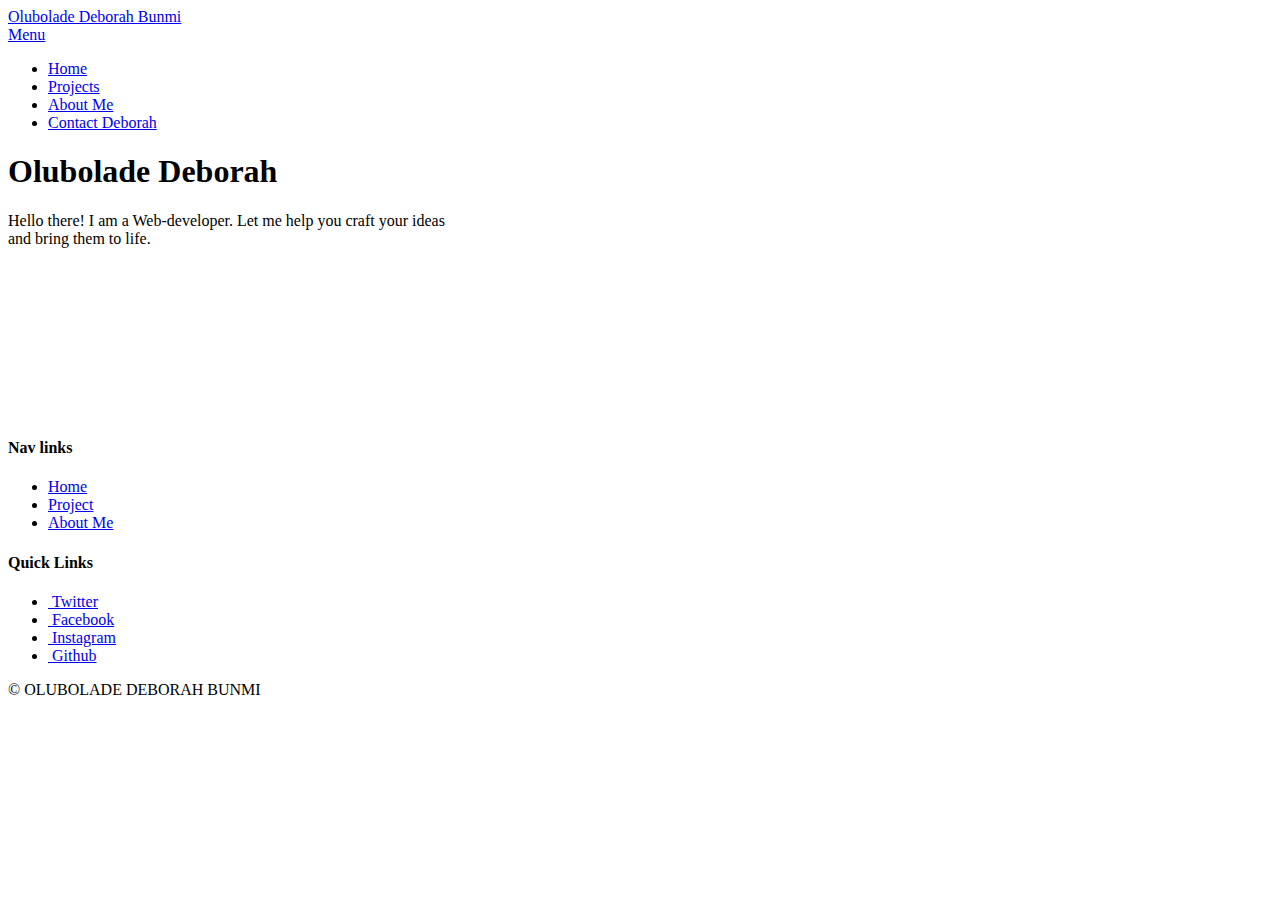
==== index.html @ 47209ddc "Add files via upload" ====
<!Doctype html>
<html>
	<head>
		<title>OLUBOLADE DEBORAH</title>
		<meta charset="utf-8" />
		<meta name="viewport" content="width=device-width, initial-scale=1, user-scalable=no" />
		<meta name="description" content="" />
		<meta name="keywords" content="" />
		<link rel="stylesheet" href="assets/css/main2.css" />
	</head>
	<body class="is-preload">

		<!-- Header -->
			<header id="header">
				<a class="logo" href="index.html">Olubolade Deborah Bunmi</a>
				<nav>
					<a href="#menu">Menu</a>
				</nav>
			</header>

		<!-- Nav -->
			<nav id="menu">
				<ul class="links">
					<li><a href="index.html">Home</a></li>
					<li><a href="project.html">Projects
					</a></li>
					<li><a href="About Deborah.html">About Me</a></li>
					<li><a href="Contact.html">Contact Deborah</a></li>
					
				</ul>
			</nav>

		<!-- Banner -->
			<section id="banner">
				<div class="inner">
					<h1><b>Olubolade Deborah</b></h1>
					<p>Hello there! I am a Web-developer. Let me help you craft your ideas <br />
			 and bring them to life.</p>
				</div>
				<video autoplay loop muted playsinline src="Silky_Blue_720P_Motion_Background_Loop.mp4"></video>
			</section>

		<!-- Highlights -->
		

		
		<!-- Footer -->
		<footer id="footer">
			<div class="inner">
				<div class="content">
					
					<section>
						<h4>Nav links</h4>
						<ul class="alt">
							<li><a href="index.html">Home</a></li>
							<li><a href="project.html">Project</a></li>
							<li><a href="About Deborah.html">About Me</a></li>
						</ul>
					</section>
					<section>
						<h4>Quick Links</h4>
						<ul class="plain">
							<li><a href="#"><i class="icon fa-twitter">&nbsp;</i>Twitter</a></li>
							<li><a href="#"><i class="icon fa-facebook">&nbsp;</i>Facebook</a></li>
							<li><a href="#"><i class="icon fa-instagram">&nbsp;</i>Instagram</a></li>
							<li><a href="#"><i class="icon fa-github">&nbsp;</i>Github</a></li>
						</ul>
					</section>
				</div>
				<div class="copyright">
					&copy; OLUBOLADE DEBORAH BUNMI
				</div>
			</div>
		</footer>
		<!-- Scripts -->
			<script src="assets/js/jquery.min.js"></script>
			<script src="assets/js/browser.min.js"></script>
			<script src="assets/js/breakpoints.min.js"></script>
			<script src="assets/js/util.js"></script>
			<script src="assets/js/main.js"></script>

	</body>
</html>
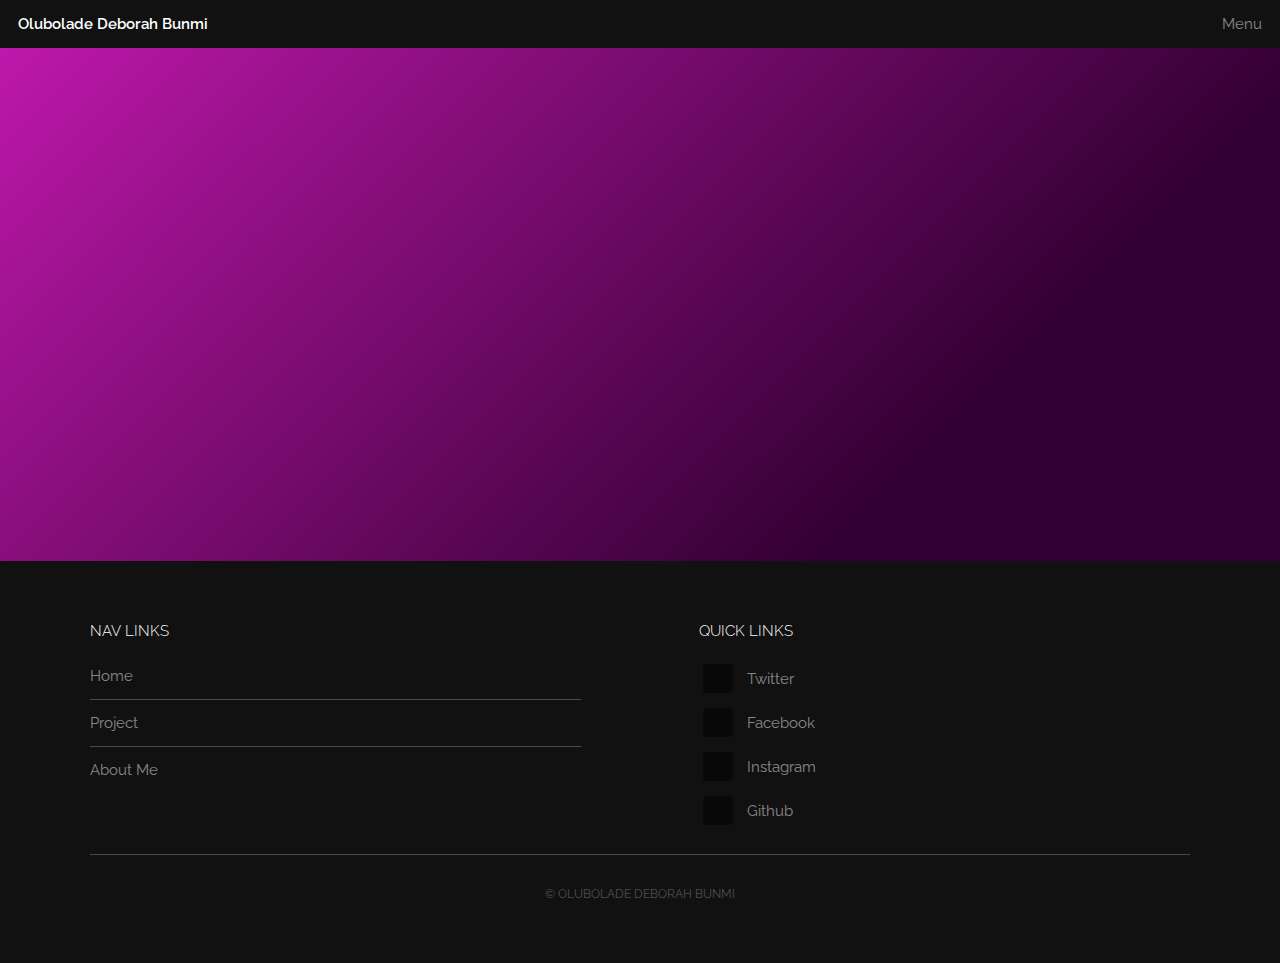
==== commit 75edbe99: "Update index.html" ====
--- a/index.html
+++ b/index.html
@@ -8,7 +8,7 @@
 		<meta name="viewport" content="width=device-width, initial-scale=1, user-scalable=no" />
 		<meta name="description" content="" />
 		<meta name="keywords" content="" />
-		<link rel="stylesheet" href="assets/css/main2.css" />
+		<link rel="stylesheet" href="main2.css" />
 	</head>
 	<body class="is-preload">
 
@@ -82,4 +82,4 @@
 			<script src="assets/js/main.js"></script>
 
 	</body>
-</html>+</html>
--- a/main2.css
+++ b/main2.css
@@ -0,0 +1,2863 @@
+@import url(font-awesome.min.css);
+@import url("https://fonts.googleapis.com/css?family=Raleway:200,300,400,500,600");
+/*
+	Industrious by TEMPLATED
+	templated.co @templatedco
+	Released for free under the Creative Commons Attribution 3.0 license (templated.co/license)
+*/
+/* Basic */
+@-ms-viewport {
+  width: device-width; }
+body {
+  -ms-overflow-style: scrollbar; }
+
+@media screen and (max-width: 480px) {
+  html, body {
+    min-width: 320px; } }
+html {
+  box-sizing: border-box; }
+
+*, *:before, *:after {
+  box-sizing: inherit; }
+
+body {
+  background: #ffffff; }
+  body.is-preload *, body.is-preload *:before, body.is-preload *:after {
+    -moz-animation: none !important;
+    -webkit-animation: none !important;
+    -ms-animation: none !important;
+    animation: none !important;
+    -moz-transition: none !important;
+    -webkit-transition: none !important;
+    -ms-transition: none !important;
+    transition: none !important; }
+
+html, body, div, span, applet, object,
+iframe, h1, h2, h3, h4, h5, h6, p, blockquote,
+pre, a, abbr, acronym, address, big, cite,
+code, del, dfn, em, img, ins, kbd, q, s, samp,
+small, strike, strong, sub, sup, tt, var, b,
+u, i, center, dl, dt, dd, ol, ul, li, fieldset,
+form, label, legend, table, caption, tbody,
+tfoot, thead, tr, th, td, article, aside,
+canvas, details, embed, figure, figcaption,
+footer, header, hgroup, menu, nav, output, ruby,
+section, summary, time, mark, audio, video {
+  margin: 0;
+  padding: 0;
+  border: 0;
+  font-size: 100%;
+  font: inherit;
+  vertical-align: baseline; }
+
+article, aside, details, figcaption, figure,
+footer, header, hgroup, menu, nav, section {
+  display: block; }
+
+body {
+  line-height: 1; }
+
+ol, ul {
+  list-style: none; }
+
+blockquote, q {
+  quotes: none; }
+  blockquote:before, blockquote:after, q:before, q:after {
+    content: '';
+    content: none; }
+
+table {
+  border-collapse: collapse;
+  border-spacing: 0; }
+
+body {
+  -webkit-text-size-adjust: none; }
+
+mark {
+  background-color: transparent;
+  color: inherit; }
+
+input::-moz-focus-inner {
+  border: 0;
+  padding: 0; }
+
+input, select, textarea {
+  -moz-appearance: none;
+  -webkit-appearance: none;
+  -ms-appearance: none;
+  appearance: none; }
+
+  .responsive {
+    width: 100%;
+    height: auto;
+  }
+
+  .rectangle {
+    width: 100%;
+    height: auto;
+  }
+
+/* Typography */
+html {
+  font-size: 13pt; }
+  @media screen and (max-width: 1680px) {
+    html {
+      font-size: 11pt; } }
+  @media screen and (max-width: 980px) {
+    html {
+      font-size: 12pt; } }
+  @media screen and (max-width: 480px) {
+    html {
+      font-size: 11pt; } }
+
+body {
+  background-color: #ffffff;
+  color:#000000; }
+
+body, input, select, textarea {
+  font-family: "Raleway", Arial, Helvetica, sans-serif;
+  font-weight: 400;
+  font-size: 1rem;
+  line-height: 1.65; }
+
+a {
+  -moz-transition: color 0.2s ease-in-out;
+  -webkit-transition: color 0.2s ease-in-out;
+  -ms-transition: color 0.2s ease-in-out;
+  transition: color 0.2s ease-in-out;
+  text-decoration: underline; }
+  a:hover {
+    text-decoration: none; }
+
+strong, b {
+  font-weight: 600; }
+
+em, i {
+  font-style: italic; }
+
+p {
+  margin: 0 0 2rem 0; }
+
+header.special {
+  text-align: center;
+  margin-bottom: 4rem; }
+  header.special p {
+    max-width: 75%;
+    margin-left: auto;
+    margin-right: auto; }
+
+h1, h2, h3, h4, h5, h6 {
+  font-weight: 300;
+  line-height: 1.5;
+  text-transform: uppercase;
+  margin: 0 0 1.5rem 0; }
+  h1 a, h2 a, h3 a, h4 a, h5 a, h6 a {
+    color: inherit;
+    text-decoration: none; }
+
+h1 {
+  font-size: 3rem;
+  line-height: 1.2; }
+
+h2 {
+  font-size: 2.25rem;
+  line-height: 1.3; }
+
+h3 {
+  font-size: 1.25rem; }
+
+h4 {
+  font-size: 1rem; }
+
+h5 {
+  font-size: 0.9rem; }
+
+h6 {
+  font-size: 0.7rem; }
+
+@media screen and (max-width: 736px) {
+  h1 {
+    font-size: 2.75rem;
+    line-height: 1.3; }
+
+  h2 {
+    font-size: 1.75rem;
+    line-height: 1.5; }
+
+  h3 {
+    font-size: 1.25rem; } }
+sub {
+  font-size: 0.8rem;
+  position: relative;
+  top: 0.5rem; }
+
+sup {
+  font-size: 0.8rem;
+  position: relative;
+  top: -0.5rem; }
+
+blockquote {
+  border-left: solid 0.5rem;
+  font-style: italic;
+  margin: 0 0 2rem 0;
+  padding: 1rem 0 1rem 2rem; }
+
+code {
+  border-radius: 4px;
+  border: solid 1px;
+  font-family: "Courier New", monospace;
+  font-size: 0.9rem;
+  margin: 0 0.25rem;
+  padding: 0.25rem 0.65rem; }
+
+pre {
+  -webkit-overflow-scrolling: touch;
+  font-family: "Courier New", monospace;
+  font-size: 0.9rem;
+  margin: 0 0 2rem 0; }
+  pre code {
+    display: block;
+    line-height: 1.75;
+    padding: 1rem 1.5rem;
+    overflow-x: auto; }
+
+hr {
+  border: 0;
+  border-bottom: solid 1px;
+  margin: 2rem 0; }
+  hr.major {
+    margin: 4rem 0; }
+
+input, select, textarea {
+  color: #555555; }
+
+a {
+  color: #ce1b28; }
+
+strong, b {
+  color: #555555; }
+
+h1, h2, h3, h4, h5, h6 {
+  color: #555555; }
+
+blockquote {
+  border-left-color: rgba(0, 0, 0, 0.25); }
+
+code {
+  background: rgba(0, 0, 0, 0.075);
+  border-color: rgba(0, 0, 0, 0.25); }
+
+hr {
+  border-bottom-color: rgba(0, 0, 0, 0.25); }
+
+/* Inner */
+.inner {
+  margin: 0 auto;
+  width: 75rem;
+  max-width: calc(100% - 6rem); }
+  @media screen and (max-width: 480px) {
+    .inner {
+      max-width: calc(100% - 3rem); } }
+
+/* Button */
+input[type="submit"],
+input[type="reset"],
+input[type="button"],
+button,
+.button {
+  -moz-appearance: none;
+  -webkit-appearance: none;
+  -ms-appearance: none;
+  appearance: none;
+  -moz-transition: background-color 0.2s ease-in-out, box-shadow 0.2s ease-in-out, color 0.2s ease-in-out;
+  -webkit-transition: background-color 0.2s ease-in-out, box-shadow 0.2s ease-in-out, color 0.2s ease-in-out;
+  -ms-transition: background-color 0.2s ease-in-out, box-shadow 0.2s ease-in-out, color 0.2s ease-in-out;
+  transition: background-color 0.2s ease-in-out, box-shadow 0.2s ease-in-out, color 0.2s ease-in-out;
+  border: 0;
+  border-radius: 4px;
+  cursor: pointer;
+  display: inline-block;
+  font-weight: 600;
+  height: 3.25rem;
+  line-height: 3.25rem;
+  padding: 0 1.75rem;
+  text-align: center;
+  text-decoration: none;
+  white-space: nowrap; }
+  input[type="submit"].small,
+  input[type="reset"].small,
+  input[type="button"].small,
+  button.small,
+  .button.small {
+    font-size: 0.8rem;
+    height: 2.4375rem;
+    line-height: 2.4375rem;
+    padding: 0 1.25rem; }
+  input[type="submit"].large,
+  input[type="reset"].large,
+  input[type="button"].large,
+  button.large,
+  .button.large {
+    font-size: 1.35rem;
+    height: 4.0625rem;
+    line-height: 4.0625rem;
+    padding: 0 2rem; }
+  input[type="submit"].wide,
+  input[type="reset"].wide,
+  input[type="button"].wide,
+  button.wide,
+  .button.wide {
+    min-width: 13rem; }
+  input[type="submit"].icon:before,
+  input[type="reset"].icon:before,
+  input[type="button"].icon:before,
+  button.icon:before,
+  .button.icon:before {
+    margin-right: 0.5rem; }
+  input[type="submit"].fit,
+  input[type="reset"].fit,
+  input[type="button"].fit,
+  button.fit,
+  .button.fit {
+    width: 100%; }
+  input[type="submit"].disabled, input[type="submit"]:disabled,
+  input[type="reset"].disabled,
+  input[type="reset"]:disabled,
+  input[type="button"].disabled,
+  input[type="button"]:disabled,
+  button.disabled,
+  button:disabled,
+  .button.disabled,
+  .button:disabled {
+    pointer-events: none;
+    opacity: 0.25; }
+
+input[type="submit"],
+input[type="reset"],
+input[type="button"],
+button,
+.button {
+  background-color: transparent;
+  box-shadow: inset 0 0 0 1px #555555;
+  color: #555555 !important; }
+  input[type="submit"]:hover,
+  input[type="reset"]:hover,
+  input[type="button"]:hover,
+  button:hover,
+  .button:hover {
+    box-shadow: inset 0 0 0 1px #ce1b28;
+    color: #ce1b28 !important; }
+    input[type="submit"]:hover:active,
+    input[type="reset"]:hover:active,
+    input[type="button"]:hover:active,
+    button:hover:active,
+    .button:hover:active {
+      background-color: rgba(206, 27, 40, 0.25); }
+  input[type="submit"].primary,
+  input[type="reset"].primary,
+  input[type="button"].primary,
+  button.primary,
+  .button.primary {
+    box-shadow: none;
+    background-color: #ce1b28;
+    color: #ffffff !important; }
+    input[type="submit"].primary:hover,
+    input[type="reset"].primary:hover,
+    input[type="button"].primary:hover,
+    button.primary:hover,
+    .button.primary:hover {
+      background-color: #e2212f;
+      box-shadow: none; }
+      input[type="submit"].primary:hover:active,
+      input[type="reset"].primary:hover:active,
+      input[type="button"].primary:hover:active,
+      button.primary:hover:active,
+      .button.primary:hover:active {
+        background-color: #b71824; }
+
+/* Form */
+form {
+  margin: 0 0 2rem 0; }
+
+input[type="text"],
+input[type="password"],
+input[type="email"],
+input[type="tel"],
+input[type="search"],
+input[type="url"],
+select,
+textarea {
+  -moz-appearance: none;
+  -webkit-appearance: none;
+  -ms-appearance: none;
+  appearance: none;
+  border-radius: 4px;
+  border: none;
+  border: solid 1px;
+  color: inherit;
+  display: block;
+  outline: 0;
+  padding: 0 1rem;
+  text-decoration: none;
+  width: 100%; }
+  input[type="text"]:invalid,
+  input[type="password"]:invalid,
+  input[type="email"]:invalid,
+  input[type="tel"]:invalid,
+  input[type="search"]:invalid,
+  input[type="url"]:invalid,
+  select:invalid,
+  textarea:invalid {
+    box-shadow: none; }
+
+label {
+  display: block;
+  font-size: 1rem;
+  font-weight: 600;
+  margin: 0 0 1rem 0; }
+
+input[type="text"],
+input[type="password"],
+input[type="email"],
+input[type="tel"],
+input[type="search"],
+input[type="url"] {
+  height: 3.25rem; }
+
+select {
+  background-size: 1.25rem;
+  background-repeat: no-repeat;
+  background-position: calc(100% - 1rem) center;
+  height: 3.25rem;
+  padding-right: 3.25rem;
+  text-overflow: ellipsis; }
+  select:focus::-ms-value {
+    background-color: transparent; }
+  select::-ms-expand {
+    display: none; }
+
+textarea {
+  padding: 0.75rem 1rem; }
+
+input[type="checkbox"],
+input[type="radio"] {
+  -moz-appearance: none;
+  -webkit-appearance: none;
+  -ms-appearance: none;
+  appearance: none;
+  display: block;
+  float: left;
+  margin-right: -2rem;
+  opacity: 0;
+  width: 1rem;
+  z-index: -1; }
+  input[type="checkbox"] + label,
+  input[type="radio"] + label {
+    text-decoration: none;
+    cursor: pointer;
+    display: inline-block;
+    font-size: 1rem;
+    font-weight: 400;
+    padding-left: 2.825rem;
+    padding-right: 0.875rem;
+    position: relative; }
+    input[type="checkbox"] + label:before,
+    input[type="radio"] + label:before {
+      -moz-osx-font-smoothing: grayscale;
+      -webkit-font-smoothing: antialiased;
+      font-family: FontAwesome;
+      font-style: normal;
+      font-weight: normal;
+      text-transform: none !important; }
+    input[type="checkbox"] + label:before,
+    input[type="radio"] + label:before {
+      border-radius: 4px;
+      border: solid 1px;
+      content: '';
+      display: inline-block;
+      height: 1.95rem;
+      left: 0;
+      line-height: 1.86875rem;
+      position: absolute;
+      text-align: center;
+      top: -0.1625rem;
+      width: 1.95rem; }
+  input[type="checkbox"]:checked + label:before,
+  input[type="radio"]:checked + label:before {
+    content: '\f00c'; }
+
+input[type="checkbox"] + label:before {
+  border-radius: 4px; }
+
+input[type="radio"] + label:before {
+  border-radius: 100%; }
+
+::-webkit-input-placeholder {
+  opacity: 1.0; }
+
+:-moz-placeholder {
+  opacity: 1.0; }
+
+::-moz-placeholder {
+  opacity: 1.0; }
+
+:-ms-input-placeholder {
+  opacity: 1.0; }
+
+label {
+  color: #555555; }
+
+input[type="text"],
+input[type="password"],
+input[type="email"],
+input[type="tel"],
+input[type="search"],
+input[type="url"],
+select,
+textarea {
+  background-color: rgba(0, 0, 0, 0.075);
+  border-color: rgba(0, 0, 0, 0.25); }
+  input[type="text"]:focus,
+  input[type="password"]:focus,
+  input[type="email"]:focus,
+  input[type="tel"]:focus,
+  input[type="search"]:focus,
+  input[type="url"]:focus,
+  select:focus,
+  textarea:focus {
+    border-color: #ce1b28;
+    box-shadow: 0 0 0 1px #ce1b28; }
+
+select {
+  background-image: url("data:image/svg+xml;charset=utf8,%3Csvg xmlns='http://www.w3.org/2000/svg' width='40' height='40' preserveAspectRatio='none' viewBox='0 0 40 40'%3E%3Cpath d='M9.4,12.3l10.4,10.4l10.4-10.4c0.2-0.2,0.5-0.4,0.9-0.4c0.3,0,0.6,0.1,0.9,0.4l3.3,3.3c0.2,0.2,0.4,0.5,0.4,0.9 c0,0.4-0.1,0.6-0.4,0.9L20.7,31.9c-0.2,0.2-0.5,0.4-0.9,0.4c-0.3,0-0.6-0.1-0.9-0.4L4.3,17.3c-0.2-0.2-0.4-0.5-0.4-0.9 c0-0.4,0.1-0.6,0.4-0.9l3.3-3.3c0.2-0.2,0.5-0.4,0.9-0.4S9.1,12.1,9.4,12.3z' fill='rgba(0, 0, 0, 0.25)' /%3E%3C/svg%3E"); }
+  select option {
+    color: #444444;
+    background-color: #ffffff; }
+
+input[type="checkbox"] + label,
+input[type="radio"] + label {
+  color: #444444; }
+  input[type="checkbox"] + label:before,
+  input[type="radio"] + label:before {
+    background: rgba(0, 0, 0, 0.075);
+    border-color: rgba(0, 0, 0, 0.25); }
+input[type="checkbox"]:checked + label:before,
+input[type="radio"]:checked + label:before {
+  background-color: #ce1b28;
+  border-color: #ce1b28;
+  color: #ffffff; }
+input[type="checkbox"]:focus + label:before,
+input[type="radio"]:focus + label:before {
+  border-color: #ce1b28;
+  box-shadow: 0 0 0 1px #ce1b28; }
+
+::-webkit-input-placeholder {
+  color: #bbbbbb !important; }
+
+:-moz-placeholder {
+  color: #bbbbbb !important; }
+
+::-moz-placeholder {
+  color: #bbbbbb !important; }
+
+:-ms-input-placeholder {
+  color: #bbbbbb !important; }
+
+/* List */
+ol {
+  list-style: decimal;
+  margin: 0 0 2rem 0;
+  padding-left: 1.25rem; }
+  ol li {
+    padding-left: 0.25rem; }
+
+ul {
+  list-style: disc;
+  margin: 0 0 2rem 0;
+  padding-left: 1rem; }
+  ul li {
+    padding-left: 0.325rem; }
+  ul.plain {
+    list-style: none;
+    padding-left: 0; }
+    ul.plain li {
+      margin-bottom: 1rem; }
+      ul.plain li .icon {
+        border-radius: 4px;
+        color: #ffffff;
+        display: inline-block;
+        margin-right: 1rem;
+        text-align: center;
+        width: 2rem;
+        height: 2rem;
+        line-height: 2rem;
+        background: rgba(0, 0, 0, 0.5); }
+  ul.alt {
+    list-style: none;
+    padding-left: 0; }
+    ul.alt li {
+      border-top: solid 1px;
+      padding: 0.75rem 0; }
+      ul.alt li:first-child {
+        border-top: 0;
+        padding-top: 0; }
+      ul.alt li:last-child {
+        padding-bottom: 0; }
+
+dl {
+  margin: 0 0 2rem 0; }
+  dl dt {
+    display: block;
+    font-weight: 600;
+    margin: 0 0 1rem 0; }
+  dl dd {
+    margin-left: 1.5rem; }
+
+ul.alt li {
+  border-top-color: rgba(0, 0, 0, 0.25); }
+
+/* Table */
+.table-wrapper {
+  -webkit-overflow-scrolling: touch;
+  overflow-x: auto; }
+
+table {
+  margin: 0 0 2rem 0;
+  width: 100%; }
+  table tbody tr {
+    border: solid 1px;
+    border-left: 0;
+    border-right: 0; }
+  table td {
+    padding: 0.75rem 0.75rem; }
+  table th {
+    font-size: 0.9rem;
+    font-weight: 600;
+    padding: 0 0.75rem 0.75rem 0.75rem;
+    text-align: left; }
+  table thead {
+    border-bottom: solid 2px; }
+  table tfoot {
+    border-top: solid 2px; }
+  table.alt {
+    border-collapse: separate; }
+    table.alt tbody tr td {
+      border: solid 1px;
+      border-left-width: 0;
+      border-top-width: 0; }
+      table.alt tbody tr td:first-child {
+        border-left-width: 1px; }
+    table.alt tbody tr:first-child td {
+      border-top-width: 1px; }
+    table.alt thead {
+      border-bottom: 0; }
+    table.alt tfoot {
+      border-top: 0; }
+
+table tbody tr {
+  border-color: rgba(0, 0, 0, 0.25); }
+  table tbody tr:nth-child(2n + 1) {
+    background-color: rgba(0, 0, 0, 0.075); }
+table th {
+  color: #555555; }
+table thead {
+  border-bottom-color: rgba(0, 0, 0, 0.25); }
+table tfoot {
+  border-top-color: rgba(0, 0, 0, 0.25); }
+table.alt tbody tr td {
+  border-color: rgba(0, 0, 0, 0.25); }
+
+/* Highlights */
+.highlights {
+  width: 100%;
+  margin: 2.5rem 0;
+  display: -moz-flex;
+  display: -webkit-flex;
+  display: -ms-flex;
+  display: flex;
+  -moz-flex-wrap: wrap;
+  -webkit-flex-wrap: wrap;
+  -ms-flex-wrap: wrap;
+  flex-wrap: wrap;
+  -moz-align-items: -moz-stretch;
+  -webkit-align-items: -webkit-stretch;
+  -ms-align-items: -ms-stretch;
+  align-items: stretch; }
+  .highlights > * {
+    -moz-flex-shrink: 1;
+    -webkit-flex-shrink: 1;
+    -ms-flex-shrink: 1;
+    flex-shrink: 1;
+    -moz-flex-grow: 0;
+    -webkit-flex-grow: 0;
+    -ms-flex-grow: 0;
+    flex-grow: 0; }
+  .highlights > * {
+    width: 33.3333333333%; }
+  .highlights > * {
+    padding: 1.5rem;
+    width: calc(33.3333333333% + 1rem); }
+  .highlights > :nth-child(-n + 3) {
+    padding-top: 0; }
+  .highlights > :nth-last-child(-n + 3) {
+    padding-bottom: 0; }
+  .highlights > :nth-child(3n + 1) {
+    padding-left: 0; }
+  .highlights > :nth-child(3n) {
+    padding-right: 0; }
+  .highlights > :nth-child(3n + 1),
+  .highlights > :nth-child(3n) {
+    width: calc(33.3333333333% + -0.5rem); }
+  .highlights .content {
+    border-radius: 4px;
+    height: 100%;
+    padding: 3rem;
+    text-align: center; }
+    .highlights .content .icon {
+      font-size: 5rem; }
+  .highlights > div > :last-child {
+    margin-bottom: 0; }
+  @media screen and (max-width: 980px) {
+    .highlights > * {
+      width: 50%; }
+    .highlights > * {
+      padding: 1rem;
+      width: calc(33.3333333333% + 0.6666666667rem); }
+    .highlights > :nth-child(-n + 3) {
+      padding-top: 1rem; }
+    .highlights > :nth-last-child(-n + 3) {
+      padding-bottom: 1rem; }
+    .highlights > :nth-child(3n + 1) {
+      padding-left: 1rem; }
+    .highlights > :nth-child(3n) {
+      padding-right: 1rem; }
+    .highlights > :nth-child(3n + 1),
+    .highlights > :nth-child(3n) {
+      padding: 1rem;
+      width: calc(50% + 1rem); }
+    .highlights > * {
+      padding: 1rem;
+      width: calc(50% + 1rem); }
+    .highlights > :nth-child(-n + 2) {
+      padding-top: 0; }
+    .highlights > :nth-last-child(-n + 2) {
+      padding-bottom: 0; }
+    .highlights > :nth-child(2n + 1) {
+      padding-left: 0; }
+    .highlights > :nth-child(2n) {
+      padding-right: 0; }
+    .highlights > :nth-child(2n + 1),
+    .highlights > :nth-child(2n) {
+      width: calc(50% + 0rem); }
+    .highlights .content {
+      padding: 2rem; } }
+  @media screen and (max-width: 736px) {
+    .highlights > * {
+      width: 100%; }
+    .highlights > * {
+      padding: 1rem;
+      width: calc(33.3333333333% + 0.6666666667rem); }
+    .highlights > :nth-child(-n + 3) {
+      padding-top: 1rem; }
+    .highlights > :nth-last-child(-n + 3) {
+      padding-bottom: 1rem; }
+    .highlights > :nth-child(3n + 1) {
+      padding-left: 1rem; }
+    .highlights > :nth-child(3n) {
+      padding-right: 1rem; }
+    .highlights > :nth-child(3n + 1),
+    .highlights > :nth-child(3n) {
+      padding: 1rem;
+      width: calc(100% + 2rem); }
+    .highlights > * {
+      padding: 1rem;
+      width: calc(50% + 1rem); }
+    .highlights > :nth-child(-n + 2) {
+      padding-top: 1rem; }
+    .highlights > :nth-last-child(-n + 2) {
+      padding-bottom: 1rem; }
+    .highlights > :nth-child(2n + 1) {
+      padding-left: 1rem; }
+    .highlights > :nth-child(2n) {
+      padding-right: 1rem; }
+    .highlights > :nth-child(2n + 1),
+    .highlights > :nth-child(2n) {
+      padding: 1rem;
+      width: calc(100% + 2rem); }
+    .highlights > * {
+      padding: 1rem;
+      width: calc(100% + 2rem); }
+    .highlights > :nth-child(-n + 1) {
+      padding-top: 0; }
+    .highlights > :nth-last-child(-n + 1) {
+      padding-bottom: 0; }
+    .highlights > :nth-child(1n + 1) {
+      padding-left: 0; }
+    .highlights > :nth-child(1n) {
+      padding-right: 0; }
+    .highlights > :nth-child(1n + 1),
+    .highlights > :nth-child(1n) {
+      width: calc(100% + 1rem); } }
+
+.highlights .content {
+  background: #ffffff;
+  box-shadow: 0px 0px 4px 1px rgba(0, 0, 0, 0.025); }
+
+  /*contact input*/
+  .form-control{
+    width:100px;
+    height:auto;
+  }
+
+  /*eduweb*/
+.debbypro {
+  width: 100%;
+  height: auto;
+}
+.edusite
+{
+  width: 100%;
+  height: auto;
+}
+/*vic store*/
+.bagpro {
+  width: 100%;
+  height: auto;
+}
+
+.healthpro {
+  width: 100%;
+  height: auto;
+}
+
+.lanpro {
+  width: 100%;
+  height: auto;
+}
+/* Testimonials */
+.testimonials {
+  margin: 2.5rem 0;
+  width: 100%;
+  display: -moz-flex;
+  display: -webkit-flex;
+  display: -ms-flex;
+  display: flex;
+  -moz-flex-wrap: wrap;
+  -webkit-flex-wrap: wrap;
+  -ms-flex-wrap: wrap;
+  flex-wrap: wrap;
+  -moz-align-items: -moz-stretch;
+  -webkit-align-items: -webkit-stretch;
+  -ms-align-items: -ms-stretch;
+  align-items: stretch; }
+  .testimonials > * {
+    -moz-flex-shrink: 1;
+    -webkit-flex-shrink: 1;
+    -ms-flex-shrink: 1;
+    flex-shrink: 1;
+    -moz-flex-grow: 0;
+    -webkit-flex-grow: 0;
+    -ms-flex-grow: 0;
+    flex-grow: 0; }
+  .testimonials > * {
+    width: 33.3333333333%; }
+  .testimonials > * {
+    padding: 1.5rem;
+    width: calc(33.3333333333% + 1rem); }
+  .testimonials > :nth-child(-n + 3) {
+    padding-top: 0; }
+  .testimonials > :nth-last-child(-n + 3) {
+    padding-bottom: 0; }
+  .testimonials > :nth-child(3n + 1) {
+    padding-left: 0; }
+  .testimonials > :nth-child(3n) {
+    padding-right: 0; }
+  .testimonials > :nth-child(3n + 1),
+  .testimonials > :nth-child(3n) {
+    width: calc(33.3333333333% + -0.5rem); }
+  .testimonials .content {
+    border-radius: 4px;
+    height: 100%;
+    padding: 3rem; }
+    .testimonials .content .author {
+      display: -moz-flex;
+      display: -webkit-flex;
+      display: -ms-flex;
+      display: flex;
+      -moz-align-items: center;
+      -webkit-align-items: center;
+      -ms-align-items: center;
+      align-items: center; }
+      .testimonials .content .author blockquote {
+        margin: 0; }
+      .testimonials .content .author .image {
+        margin-right: 2rem;
+        width: 20%; }
+        .testimonials .content .author .image img {
+          border-radius: 100%;
+          max-width: 100%; }
+    .testimonials .content .credit {
+      font-size: 0.75rem; }
+    .testimonials .content p:last-child {
+      margin: 0; }
+  .testimonials > div > :last-child {
+    margin-bottom: 0; }
+  @media screen and (max-width: 980px) {
+    .testimonials > * {
+      width: 50%; }
+    .testimonials > * {
+      padding: 1rem;
+      width: calc(33.3333333333% + 0.6666666667rem); }
+    .testimonials > :nth-child(-n + 3) {
+      padding-top: 1rem; }
+    .testimonials > :nth-last-child(-n + 3) {
+      padding-bottom: 1rem; }
+    .testimonials > :nth-child(3n + 1) {
+      padding-left: 1rem; }
+    .testimonials > :nth-child(3n) {
+      padding-right: 1rem; }
+    .testimonials > :nth-child(3n + 1),
+    .testimonials > :nth-child(3n) {
+      padding: 1rem;
+      width: calc(50% + 1rem); }
+    .testimonials > * {
+      padding: 1rem;
+      width: calc(50% + 1rem); }
+    .testimonials > :nth-child(-n + 2) {
+      padding-top: 0; }
+    .testimonials > :nth-last-child(-n + 2) {
+      padding-bottom: 0; }
+    .testimonials > :nth-child(2n + 1) {
+      padding-left: 0; }
+    .testimonials > :nth-child(2n) {
+      padding-right: 0; }
+    .testimonials > :nth-child(2n + 1),
+    .testimonials > :nth-child(2n) {
+      width: calc(50% + 0rem); }
+    .testimonials .content {
+      padding: 2rem; } }
+  @media screen and (max-width: 736px) {
+    .testimonials > * {
+      width: 100%; }
+    .testimonials > * {
+      padding: 1rem;
+      width: calc(33.3333333333% + 0.6666666667rem); }
+    .testimonials > :nth-child(-n + 3) {
+      padding-top: 1rem; }
+    .testimonials > :nth-last-child(-n + 3) {
+      padding-bottom: 1rem; }
+    .testimonials > :nth-child(3n + 1) {
+      padding-left: 1rem; }
+    .testimonials > :nth-child(3n) {
+      padding-right: 1rem; }
+    .testimonials > :nth-child(3n + 1),
+    .testimonials > :nth-child(3n) {
+      padding: 1rem;
+      width: calc(100% + 2rem); }
+    .testimonials > * {
+      padding: 1rem;
+      width: calc(50% + 1rem); }
+    .testimonials > :nth-child(-n + 2) {
+      padding-top: 1rem; }
+    .testimonials > :nth-last-child(-n + 2) {
+      padding-bottom: 1rem; }
+    .testimonials > :nth-child(2n + 1) {
+      padding-left: 1rem; }
+    .testimonials > :nth-child(2n) {
+      padding-right: 1rem; }
+    .testimonials > :nth-child(2n + 1),
+    .testimonials > :nth-child(2n) {
+      padding: 1rem;
+      width: calc(100% + 2rem); }
+    .testimonials > * {
+      padding: 1rem;
+      width: calc(100% + 2rem); }
+    .testimonials > :nth-child(-n + 1) {
+      padding-top: 0; }
+    .testimonials > :nth-last-child(-n + 1) {
+      padding-bottom: 0; }
+    .testimonials > :nth-child(1n + 1) {
+      padding-left: 0; }
+    .testimonials > :nth-child(1n) {
+      padding-right: 0; }
+    .testimonials > :nth-child(1n + 1),
+    .testimonials > :nth-child(1n) {
+      width: calc(100% + 1rem); } }
+
+.testimonials .content {
+  background: #ffffff;
+  box-shadow: 0px 0px 4px 1px rgba(0, 0, 0, 0.025); }
+  .testimonials .content .credit strong {
+    color: #ce1b28; }
+
+/* Actions */
+ul.actions {
+  display: -moz-flex;
+  display: -webkit-flex;
+  display: -ms-flex;
+  display: flex;
+  cursor: default;
+  list-style: none;
+  margin-left: -1rem;
+  padding-left: 0; }
+  ul.actions li {
+    padding: 0 0 0 1rem;
+    vertical-align: middle; }
+  ul.actions.special {
+    -moz-justify-content: center;
+    -webkit-justify-content: center;
+    -ms-justify-content: center;
+    justify-content: center;
+    width: calc(100% + 1rem); }
+  ul.actions.stacked {
+    -moz-flex-direction: column;
+    -webkit-flex-direction: column;
+    -ms-flex-direction: column;
+    flex-direction: column;
+    margin-left: 0; }
+    ul.actions.stacked li {
+      padding: 1.3rem 0 0 0; }
+      ul.actions.stacked li:first-child {
+        padding-top: 0; }
+  ul.actions.fit {
+    width: calc(100% + 1rem); }
+    ul.actions.fit li {
+      -moz-flex-grow: 1;
+      -webkit-flex-grow: 1;
+      -ms-flex-grow: 1;
+      flex-grow: 1;
+      -moz-flex-shrink: 1;
+      -webkit-flex-shrink: 1;
+      -ms-flex-shrink: 1;
+      flex-shrink: 1;
+      width: 100%; }
+      ul.actions.fit li > * {
+        width: 100%; }
+    ul.actions.fit.stacked {
+      width: 100%; }
+  @media screen and (max-width: 480px) {
+    ul.actions:not(.fixed) {
+      -moz-flex-direction: column;
+      -webkit-flex-direction: column;
+      -ms-flex-direction: column;
+      flex-direction: column;
+      margin-left: 0;
+      width: 100% !important; }
+      ul.actions:not(.fixed) li {
+        -moz-flex-grow: 1;
+        -webkit-flex-grow: 1;
+        -ms-flex-grow: 1;
+        flex-grow: 1;
+        -moz-flex-shrink: 1;
+        -webkit-flex-shrink: 1;
+        -ms-flex-shrink: 1;
+        flex-shrink: 1;
+        padding: 1rem 0 0 0;
+        text-align: center;
+        width: 100%; }
+        ul.actions:not(.fixed) li > * {
+          width: 100%; }
+        ul.actions:not(.fixed) li:first-child {
+          padding-top: 0; }
+        ul.actions:not(.fixed) li input[type="submit"],
+        ul.actions:not(.fixed) li input[type="reset"],
+        ul.actions:not(.fixed) li input[type="button"],
+        ul.actions:not(.fixed) li button,
+        ul.actions:not(.fixed) li .button {
+          width: 100%; }
+          ul.actions:not(.fixed) li input[type="submit"].icon:before,
+          ul.actions:not(.fixed) li input[type="reset"].icon:before,
+          ul.actions:not(.fixed) li input[type="button"].icon:before,
+          ul.actions:not(.fixed) li button.icon:before,
+          ul.actions:not(.fixed) li .button.icon:before {
+            margin-left: -0.5rem; } }
+
+/* Grid */
+.row {
+  display: flex;
+  flex-wrap: wrap;
+  box-sizing: border-box; }
+  .row > * {
+    box-sizing: border-box; }
+  .row.gtr-uniform > * > :last-child {
+    margin-bottom: 0; }
+
+.row > .imp {
+  order: -1; }
+.row > .col-1 {
+  width: 8.3333333333%; }
+.row > .off-1 {
+  margin-left: 8.3333333333%; }
+.row > .col-2 {
+  width: 16.6666666667%; }
+.row > .off-2 {
+  margin-left: 16.6666666667%; }
+.row > .col-3 {
+  width: 25%; }
+.row > .off-3 {
+  margin-left: 25%; }
+.row > .col-4 {
+  width: 33.3333333333%; }
+.row > .off-4 {
+  margin-left: 33.3333333333%; }
+.row > .col-5 {
+  width: 41.6666666667%; }
+.row > .off-5 {
+  margin-left: 41.6666666667%; }
+.row > .col-6 {
+  width: 50%; }
+.row > .off-6 {
+  margin-left: 50%; }
+.row > .col-7 {
+  width: 58.3333333333%; }
+.row > .off-7 {
+  margin-left: 58.3333333333%; }
+.row > .col-8 {
+  width: 66.6666666667%; }
+.row > .off-8 {
+  margin-left: 66.6666666667%; }
+.row > .col-9 {
+  width: 75%; }
+.row > .off-9 {
+  margin-left: 75%; }
+.row > .col-10 {
+  width: 83.3333333333%; }
+.row > .off-10 {
+  margin-left: 83.3333333333%; }
+.row > .col-11 {
+  width: 91.6666666667%; }
+.row > .off-11 {
+  margin-left: 91.6666666667%; }
+.row > .col-12 {
+  width: 100%; }
+.row > .off-12 {
+  margin-left: 100%; }
+.row.gtr-0 {
+  margin-top: 0;
+  margin-left: 0rem; }
+  .row.gtr-0 > * {
+    padding: 0 0 0 0rem; }
+  .row.gtr-0.gtr-uniform {
+    margin-top: 0rem; }
+    .row.gtr-0.gtr-uniform > * {
+      padding-top: 0rem; }
+.row.gtr-25 {
+  margin-top: 0;
+  margin-left: -0.75rem; }
+  .row.gtr-25 > * {
+    padding: 0 0 0 0.75rem; }
+  .row.gtr-25.gtr-uniform {
+    margin-top: -0.75rem; }
+    .row.gtr-25.gtr-uniform > * {
+      padding-top: 0.75rem; }
+.row.gtr-50 {
+  margin-top: 0;
+  margin-left: -1.5rem; }
+  .row.gtr-50 > * {
+    padding: 0 0 0 1.5rem; }
+  .row.gtr-50.gtr-uniform {
+    margin-top: -1.5rem; }
+    .row.gtr-50.gtr-uniform > * {
+      padding-top: 1.5rem; }
+.row {
+  margin-top: 0;
+  margin-left: -3rem; }
+  .row > * {
+    padding: 0 0 0 3rem; }
+  .row.gtr-uniform {
+    margin-top: -3rem; }
+    .row.gtr-uniform > * {
+      padding-top: 3rem; }
+.row.gtr-150 {
+  margin-top: 0;
+  margin-left: -4.5rem; }
+  .row.gtr-150 > * {
+    padding: 0 0 0 4.5rem; }
+  .row.gtr-150.gtr-uniform {
+    margin-top: -4.5rem; }
+    .row.gtr-150.gtr-uniform > * {
+      padding-top: 4.5rem; }
+.row.gtr-200 {
+  margin-top: 0;
+  margin-left: -6rem; }
+  .row.gtr-200 > * {
+    padding: 0 0 0 6rem; }
+  .row.gtr-200.gtr-uniform {
+    margin-top: -6rem; }
+    .row.gtr-200.gtr-uniform > * {
+      padding-top: 6rem; }
+
+@media screen and (max-width: 1680px) {
+  .row {
+    display: flex;
+    flex-wrap: wrap;
+    box-sizing: border-box; }
+    .row > * {
+      box-sizing: border-box; }
+    .row.gtr-uniform > * > :last-child {
+      margin-bottom: 0; }
+
+  .row > .imp-xlarge {
+    order: -1; }
+  .row > .col-1-xlarge {
+    width: 8.3333333333%; }
+  .row > .off-1-xlarge {
+    margin-left: 8.3333333333%; }
+  .row > .col-2-xlarge {
+    width: 16.6666666667%; }
+  .row > .off-2-xlarge {
+    margin-left: 16.6666666667%; }
+  .row > .col-3-xlarge {
+    width: 25%; }
+  .row > .off-3-xlarge {
+    margin-left: 25%; }
+  .row > .col-4-xlarge {
+    width: 33.3333333333%; }
+  .row > .off-4-xlarge {
+    margin-left: 33.3333333333%; }
+  .row > .col-5-xlarge {
+    width: 41.6666666667%; }
+  .row > .off-5-xlarge {
+    margin-left: 41.6666666667%; }
+  .row > .col-6-xlarge {
+    width: 50%; }
+  .row > .off-6-xlarge {
+    margin-left: 50%; }
+  .row > .col-7-xlarge {
+    width: 58.3333333333%; }
+  .row > .off-7-xlarge {
+    margin-left: 58.3333333333%; }
+  .row > .col-8-xlarge {
+    width: 66.6666666667%; }
+  .row > .off-8-xlarge {
+    margin-left: 66.6666666667%; }
+  .row > .col-9-xlarge {
+    width: 75%; }
+  .row > .off-9-xlarge {
+    margin-left: 75%; }
+  .row > .col-10-xlarge {
+    width: 83.3333333333%; }
+  .row > .off-10-xlarge {
+    margin-left: 83.3333333333%; }
+  .row > .col-11-xlarge {
+    width: 91.6666666667%; }
+  .row > .off-11-xlarge {
+    margin-left: 91.6666666667%; }
+  .row > .col-12-xlarge {
+    width: 100%; }
+  .row > .off-12-xlarge {
+    margin-left: 100%; }
+  .row.gtr-0 {
+    margin-top: 0;
+    margin-left: 0rem; }
+    .row.gtr-0 > * {
+      padding: 0 0 0 0rem; }
+    .row.gtr-0.gtr-uniform {
+      margin-top: 0rem; }
+      .row.gtr-0.gtr-uniform > * {
+        padding-top: 0rem; }
+  .row.gtr-25 {
+    margin-top: 0;
+    margin-left: -0.75rem; }
+    .row.gtr-25 > * {
+      padding: 0 0 0 0.75rem; }
+    .row.gtr-25.gtr-uniform {
+      margin-top: -0.75rem; }
+      .row.gtr-25.gtr-uniform > * {
+        padding-top: 0.75rem; }
+  .row.gtr-50 {
+    margin-top: 0;
+    margin-left: -1.5rem; }
+    .row.gtr-50 > * {
+      padding: 0 0 0 1.5rem; }
+    .row.gtr-50.gtr-uniform {
+      margin-top: -1.5rem; }
+      .row.gtr-50.gtr-uniform > * {
+        padding-top: 1.5rem; }
+  .row {
+    margin-top: 0;
+    margin-left: -3rem; }
+    .row > * {
+      padding: 0 0 0 3rem; }
+    .row.gtr-uniform {
+      margin-top: -3rem; }
+      .row.gtr-uniform > * {
+        padding-top: 3rem; }
+  .row.gtr-150 {
+    margin-top: 0;
+    margin-left: -4.5rem; }
+    .row.gtr-150 > * {
+      padding: 0 0 0 4.5rem; }
+    .row.gtr-150.gtr-uniform {
+      margin-top: -4.5rem; }
+      .row.gtr-150.gtr-uniform > * {
+        padding-top: 4.5rem; }
+  .row.gtr-200 {
+    margin-top: 0;
+    margin-left: -6rem; }
+    .row.gtr-200 > * {
+      padding: 0 0 0 6rem; }
+    .row.gtr-200.gtr-uniform {
+      margin-top: -6rem; }
+      .row.gtr-200.gtr-uniform > * {
+        padding-top: 6rem; } }
+@media screen and (max-width: 1280px) {
+  .row {
+    display: flex;
+    flex-wrap: wrap;
+    box-sizing: border-box; }
+    .row > * {
+      box-sizing: border-box; }
+    .row.gtr-uniform > * > :last-child {
+      margin-bottom: 0; }
+
+  .row > .imp-large {
+    order: -1; }
+  .row > .col-1-large {
+    width: 8.3333333333%; }
+  .row > .off-1-large {
+    margin-left: 8.3333333333%; }
+  .row > .col-2-large {
+    width: 16.6666666667%; }
+  .row > .off-2-large {
+    margin-left: 16.6666666667%; }
+  .row > .col-3-large {
+    width: 25%; }
+  .row > .off-3-large {
+    margin-left: 25%; }
+  .row > .col-4-large {
+    width: 33.3333333333%; }
+  .row > .off-4-large {
+    margin-left: 33.3333333333%; }
+  .row > .col-5-large {
+    width: 41.6666666667%; }
+  .row > .off-5-large {
+    margin-left: 41.6666666667%; }
+  .row > .col-6-large {
+    width: 50%; }
+  .row > .off-6-large {
+    margin-left: 50%; }
+  .row > .col-7-large {
+    width: 58.3333333333%; }
+  .row > .off-7-large {
+    margin-left: 58.3333333333%; }
+  .row > .col-8-large {
+    width: 66.6666666667%; }
+  .row > .off-8-large {
+    margin-left: 66.6666666667%; }
+  .row > .col-9-large {
+    width: 75%; }
+  .row > .off-9-large {
+    margin-left: 75%; }
+  .row > .col-10-large {
+    width: 83.3333333333%; }
+  .row > .off-10-large {
+    margin-left: 83.3333333333%; }
+  .row > .col-11-large {
+    width: 91.6666666667%; }
+  .row > .off-11-large {
+    margin-left: 91.6666666667%; }
+  .row > .col-12-large {
+    width: 100%; }
+  .row > .off-12-large {
+    margin-left: 100%; }
+  .row.gtr-0 {
+    margin-top: 0;
+    margin-left: 0rem; }
+    .row.gtr-0 > * {
+      padding: 0 0 0 0rem; }
+    .row.gtr-0.gtr-uniform {
+      margin-top: 0rem; }
+      .row.gtr-0.gtr-uniform > * {
+        padding-top: 0rem; }
+  .row.gtr-25 {
+    margin-top: 0;
+    margin-left: -0.375rem; }
+    .row.gtr-25 > * {
+      padding: 0 0 0 0.375rem; }
+    .row.gtr-25.gtr-uniform {
+      margin-top: -0.375rem; }
+      .row.gtr-25.gtr-uniform > * {
+        padding-top: 0.375rem; }
+  .row.gtr-50 {
+    margin-top: 0;
+    margin-left: -0.75rem; }
+    .row.gtr-50 > * {
+      padding: 0 0 0 0.75rem; }
+    .row.gtr-50.gtr-uniform {
+      margin-top: -0.75rem; }
+      .row.gtr-50.gtr-uniform > * {
+        padding-top: 0.75rem; }
+  .row {
+    margin-top: 0;
+    margin-left: -1.5rem; }
+    .row > * {
+      padding: 0 0 0 1.5rem; }
+    .row.gtr-uniform {
+      margin-top: -1.5rem; }
+      .row.gtr-uniform > * {
+        padding-top: 1.5rem; }
+  .row.gtr-150 {
+    margin-top: 0;
+    margin-left: -2.25rem; }
+    .row.gtr-150 > * {
+      padding: 0 0 0 2.25rem; }
+    .row.gtr-150.gtr-uniform {
+      margin-top: -2.25rem; }
+      .row.gtr-150.gtr-uniform > * {
+        padding-top: 2.25rem; }
+  .row.gtr-200 {
+    margin-top: 0;
+    margin-left: -3rem; }
+    .row.gtr-200 > * {
+      padding: 0 0 0 3rem; }
+    .row.gtr-200.gtr-uniform {
+      margin-top: -3rem; }
+      .row.gtr-200.gtr-uniform > * {
+        padding-top: 3rem; } }
+@media screen and (max-width: 980px) {
+  .row {
+    display: flex;
+    flex-wrap: wrap;
+    box-sizing: border-box; }
+    .row > * {
+      box-sizing: border-box; }
+    .row.gtr-uniform > * > :last-child {
+      margin-bottom: 0; }
+
+  .row > .imp-medium {
+    order: -1; }
+  .row > .col-1-medium {
+    width: 8.3333333333%; }
+  .row > .off-1-medium {
+    margin-left: 8.3333333333%; }
+  .row > .col-2-medium {
+    width: 16.6666666667%; }
+  .row > .off-2-medium {
+    margin-left: 16.6666666667%; }
+  .row > .col-3-medium {
+    width: 25%; }
+  .row > .off-3-medium {
+    margin-left: 25%; }
+  .row > .col-4-medium {
+    width: 33.3333333333%; }
+  .row > .off-4-medium {
+    margin-left: 33.3333333333%; }
+  .row > .col-5-medium {
+    width: 41.6666666667%; }
+  .row > .off-5-medium {
+    margin-left: 41.6666666667%; }
+  .row > .col-6-medium {
+    width: 50%; }
+  .row > .off-6-medium {
+    margin-left: 50%; }
+  .row > .col-7-medium {
+    width: 58.3333333333%; }
+  .row > .off-7-medium {
+    margin-left: 58.3333333333%; }
+  .row > .col-8-medium {
+    width: 66.6666666667%; }
+  .row > .off-8-medium {
+    margin-left: 66.6666666667%; }
+  .row > .col-9-medium {
+    width: 75%; }
+  .row > .off-9-medium {
+    margin-left: 75%; }
+  .row > .col-10-medium {
+    width: 83.3333333333%; }
+  .row > .off-10-medium {
+    margin-left: 83.3333333333%; }
+  .row > .col-11-medium {
+    width: 91.6666666667%; }
+  .row > .off-11-medium {
+    margin-left: 91.6666666667%; }
+  .row > .col-12-medium {
+    width: 100%; }
+  .row > .off-12-medium {
+    margin-left: 100%; }
+  .row.gtr-0 {
+    margin-top: 0;
+    margin-left: 0rem; }
+    .row.gtr-0 > * {
+      padding: 0 0 0 0rem; }
+    .row.gtr-0.gtr-uniform {
+      margin-top: 0rem; }
+      .row.gtr-0.gtr-uniform > * {
+        padding-top: 0rem; }
+  .row.gtr-25 {
+    margin-top: 0;
+    margin-left: -0.375rem; }
+    .row.gtr-25 > * {
+      padding: 0 0 0 0.375rem; }
+    .row.gtr-25.gtr-uniform {
+      margin-top: -0.375rem; }
+      .row.gtr-25.gtr-uniform > * {
+        padding-top: 0.375rem; }
+  .row.gtr-50 {
+    margin-top: 0;
+    margin-left: -0.75rem; }
+    .row.gtr-50 > * {
+      padding: 0 0 0 0.75rem; }
+    .row.gtr-50.gtr-uniform {
+      margin-top: -0.75rem; }
+      .row.gtr-50.gtr-uniform > * {
+        padding-top: 0.75rem; }
+  .row {
+    margin-top: 0;
+    margin-left: -1.5rem; }
+    .row > * {
+      padding: 0 0 0 1.5rem; }
+    .row.gtr-uniform {
+      margin-top: -1.5rem; }
+      .row.gtr-uniform > * {
+        padding-top: 1.5rem; }
+  .row.gtr-150 {
+    margin-top: 0;
+    margin-left: -2.25rem; }
+    .row.gtr-150 > * {
+      padding: 0 0 0 2.25rem; }
+    .row.gtr-150.gtr-uniform {
+      margin-top: -2.25rem; }
+      .row.gtr-150.gtr-uniform > * {
+        padding-top: 2.25rem; }
+  .row.gtr-200 {
+    margin-top: 0;
+    margin-left: -3rem; }
+    .row.gtr-200 > * {
+      padding: 0 0 0 3rem; }
+    .row.gtr-200.gtr-uniform {
+      margin-top: -3rem; }
+      .row.gtr-200.gtr-uniform > * {
+        padding-top: 3rem; } }
+@media screen and (max-width: 736px) {
+  .row {
+    display: flex;
+    flex-wrap: wrap;
+    box-sizing: border-box; }
+    .row > * {
+      box-sizing: border-box; }
+    .row.gtr-uniform > * > :last-child {
+      margin-bottom: 0; }
+
+  .row > .imp-small {
+    order: -1; }
+  .row > .col-1-small {
+    width: 8.3333333333%; }
+  .row > .off-1-small {
+    margin-left: 8.3333333333%; }
+  .row > .col-2-small {
+    width: 16.6666666667%; }
+  .row > .off-2-small {
+    margin-left: 16.6666666667%; }
+  .row > .col-3-small {
+    width: 25%; }
+  .row > .off-3-small {
+    margin-left: 25%; }
+  .row > .col-4-small {
+    width: 33.3333333333%; }
+  .row > .off-4-small {
+    margin-left: 33.3333333333%; }
+  .row > .col-5-small {
+    width: 41.6666666667%; }
+  .row > .off-5-small {
+    margin-left: 41.6666666667%; }
+  .row > .col-6-small {
+    width: 50%; }
+  .row > .off-6-small {
+    margin-left: 50%; }
+  .row > .col-7-small {
+    width: 58.3333333333%; }
+  .row > .off-7-small {
+    margin-left: 58.3333333333%; }
+  .row > .col-8-small {
+    width: 66.6666666667%; }
+  .row > .off-8-small {
+    margin-left: 66.6666666667%; }
+  .row > .col-9-small {
+    width: 75%; }
+  .row > .off-9-small {
+    margin-left: 75%; }
+  .row > .col-10-small {
+    width: 83.3333333333%; }
+  .row > .off-10-small {
+    margin-left: 83.3333333333%; }
+  .row > .col-11-small {
+    width: 91.6666666667%; }
+  .row > .off-11-small {
+    margin-left: 91.6666666667%; }
+  .row > .col-12-small {
+    width: 100%; }
+  .row > .off-12-small {
+    margin-left: 100%; }
+  .row.gtr-0 {
+    margin-top: 0;
+    margin-left: 0rem; }
+    .row.gtr-0 > * {
+      padding: 0 0 0 0rem; }
+    .row.gtr-0.gtr-uniform {
+      margin-top: 0rem; }
+      .row.gtr-0.gtr-uniform > * {
+        padding-top: 0rem; }
+  .row.gtr-25 {
+    margin-top: 0;
+    margin-left: -0.3125rem; }
+    .row.gtr-25 > * {
+      padding: 0 0 0 0.3125rem; }
+    .row.gtr-25.gtr-uniform {
+      margin-top: -0.3125rem; }
+      .row.gtr-25.gtr-uniform > * {
+        padding-top: 0.3125rem; }
+  .row.gtr-50 {
+    margin-top: 0;
+    margin-left: -0.625rem; }
+    .row.gtr-50 > * {
+      padding: 0 0 0 0.625rem; }
+    .row.gtr-50.gtr-uniform {
+      margin-top: -0.625rem; }
+      .row.gtr-50.gtr-uniform > * {
+        padding-top: 0.625rem; }
+  .row {
+    margin-top: 0;
+    margin-left: -1.25rem; }
+    .row > * {
+      padding: 0 0 0 1.25rem; }
+    .row.gtr-uniform {
+      margin-top: -1.25rem; }
+      .row.gtr-uniform > * {
+        padding-top: 1.25rem; }
+  .row.gtr-150 {
+    margin-top: 0;
+    margin-left: -1.875rem; }
+    .row.gtr-150 > * {
+      padding: 0 0 0 1.875rem; }
+    .row.gtr-150.gtr-uniform {
+      margin-top: -1.875rem; }
+      .row.gtr-150.gtr-uniform > * {
+        padding-top: 1.875rem; }
+  .row.gtr-200 {
+    margin-top: 0;
+    margin-left: -2.5rem; }
+    .row.gtr-200 > * {
+      padding: 0 0 0 2.5rem; }
+    .row.gtr-200.gtr-uniform {
+      margin-top: -2.5rem; }
+      .row.gtr-200.gtr-uniform > * {
+        padding-top: 2.5rem; } }
+@media screen and (max-width: 480px) {
+  .row {
+    display: flex;
+    flex-wrap: wrap;
+    box-sizing: border-box; }
+    .row > * {
+      box-sizing: border-box; }
+    .row.gtr-uniform > * > :last-child {
+      margin-bottom: 0; }
+
+  .row > .imp-xsmall {
+    order: -1; }
+  .row > .col-1-xsmall {
+    width: 8.3333333333%; }
+  .row > .off-1-xsmall {
+    margin-left: 8.3333333333%; }
+  .row > .col-2-xsmall {
+    width: 16.6666666667%; }
+  .row > .off-2-xsmall {
+    margin-left: 16.6666666667%; }
+  .row > .col-3-xsmall {
+    width: 25%; }
+  .row > .off-3-xsmall {
+    margin-left: 25%; }
+  .row > .col-4-xsmall {
+    width: 33.3333333333%; }
+  .row > .off-4-xsmall {
+    margin-left: 33.3333333333%; }
+  .row > .col-5-xsmall {
+    width: 41.6666666667%; }
+  .row > .off-5-xsmall {
+    margin-left: 41.6666666667%; }
+  .row > .col-6-xsmall {
+    width: 50%; }
+  .row > .off-6-xsmall {
+    margin-left: 50%; }
+  .row > .col-7-xsmall {
+    width: 58.3333333333%; }
+  .row > .off-7-xsmall {
+    margin-left: 58.3333333333%; }
+  .row > .col-8-xsmall {
+    width: 66.6666666667%; }
+  .row > .off-8-xsmall {
+    margin-left: 66.6666666667%; }
+  .row > .col-9-xsmall {
+    width: 75%; }
+  .row > .off-9-xsmall {
+    margin-left: 75%; }
+  .row > .col-10-xsmall {
+    width: 83.3333333333%; }
+  .row > .off-10-xsmall {
+    margin-left: 83.3333333333%; }
+  .row > .col-11-xsmall {
+    width: 91.6666666667%; }
+  .row > .off-11-xsmall {
+    margin-left: 91.6666666667%; }
+  .row > .col-12-xsmall {
+    width: 100%; }
+  .row > .off-12-xsmall {
+    margin-left: 100%; }
+  .row.gtr-0 {
+    margin-top: 0;
+    margin-left: 0rem; }
+    .row.gtr-0 > * {
+      padding: 0 0 0 0rem; }
+    .row.gtr-0.gtr-uniform {
+      margin-top: 0rem; }
+      .row.gtr-0.gtr-uniform > * {
+        padding-top: 0rem; }
+  .row.gtr-25 {
+    margin-top: 0;
+    margin-left: -0.3125rem; }
+    .row.gtr-25 > * {
+      padding: 0 0 0 0.3125rem; }
+    .row.gtr-25.gtr-uniform {
+      margin-top: -0.3125rem; }
+      .row.gtr-25.gtr-uniform > * {
+        padding-top: 0.3125rem; }
+  .row.gtr-50 {
+    margin-top: 0;
+    margin-left: -0.625rem; }
+    .row.gtr-50 > * {
+      padding: 0 0 0 0.625rem; }
+    .row.gtr-50.gtr-uniform {
+      margin-top: -0.625rem; }
+      .row.gtr-50.gtr-uniform > * {
+        padding-top: 0.625rem; }
+  .row {
+    margin-top: 0;
+    margin-left: -1.25rem; }
+    .row > * {
+      padding: 0 0 0 1.25rem; }
+    .row.gtr-uniform {
+      margin-top: -1.25rem; }
+      .row.gtr-uniform > * {
+        padding-top: 1.25rem; }
+  .row.gtr-150 {
+    margin-top: 0;
+    margin-left: -1.875rem; }
+    .row.gtr-150 > * {
+      padding: 0 0 0 1.875rem; }
+    .row.gtr-150.gtr-uniform {
+      margin-top: -1.875rem; }
+      .row.gtr-150.gtr-uniform > * {
+        padding-top: 1.875rem; }
+  .row.gtr-200 {
+    margin-top: 0;
+    margin-left: -2.5rem; }
+    .row.gtr-200 > * {
+      padding: 0 0 0 2.5rem; }
+    .row.gtr-200.gtr-uniform {
+      margin-top: -2.5rem; }
+      .row.gtr-200.gtr-uniform > * {
+        padding-top: 2.5rem; } }
+/* Icon */
+.icon {
+  text-decoration: none;
+  border-bottom: none;
+  position: relative; }
+  .icon:before {
+    -moz-osx-font-smoothing: grayscale;
+    -webkit-font-smoothing: antialiased;
+    font-family: FontAwesome;
+    font-style: normal;
+    font-weight: normal;
+    text-transform: none !important; }
+  .icon > .label {
+    display: none; }
+
+/* Icons */
+ul.icons {
+  cursor: default;
+  list-style: none;
+  padding-left: 0; }
+  ul.icons li {
+    display: inline-block;
+    padding: 0 1rem 0 0; }
+    ul.icons li:last-child {
+      padding-right: 0; }
+    ul.icons li .icon:before {
+      font-size: 2rem; }
+
+/* Image */
+.image {
+  border-radius: 4px;
+  border: 0;
+  display: inline-block;
+  position: relative; }
+  .image img {
+    border-radius: 4px;
+    display: block; }
+  .image.left, .image.right {
+    max-width: 40%; }
+    .image.left img, .image.right img {
+      width: 100%; }
+  .image.left {
+    float: left;
+    margin: 0 2rem 2rem 0;
+    top: 0.25rem; }
+  .image.right {
+    float: right;
+    margin: 0 0 2rem 2rem;
+    top: 0.25rem; }
+  .image.fit {
+    display: block;
+    margin: 0 0 2rem 0;
+    width: 100%; }
+    .image.fit img {
+      width: 100%; }
+  .image.main {
+    display: block;
+    margin: 0 0 3rem 0;
+    width: 100%; }
+    .image.main img {
+      width: 100%; }
+
+/* Wrapper */
+.wrapper {
+  padding: 8rem 0 6rem 0 ;
+  position: relative;
+  z-index: 1; }
+  @media screen and (max-width: 1280px) {
+    .wrapper {
+      padding: 4rem 0 2rem 0 ; } }
+  @media screen and (max-width: 736px) {
+    .wrapper {
+      padding: 3rem 0 1rem 0 ; } }
+  @media screen and (max-width: 480px) {
+    .wrapper {
+      padding: 2rem 0 0.1rem 0 ; } }
+
+/* Banner */
+#banner {
+  -ms-flex-align: center;
+  -ms-flex-pack: center;
+  background-color: #111111;
+  color: rgba(255, 255, 255, 0.5);
+  -moz-align-items: center;
+  -webkit-align-items: center;
+  -ms-align-items: center;
+  align-items: center;
+  display: -moz-flex;
+  display: -webkit-flex;
+  display: -ms-flex;
+  display: flex;
+  -moz-justify-content: center;
+  -webkit-justify-content: center;
+  -ms-justify-content: center;
+  justify-content: center;
+  background-image: url("../../images/banner.jpg");
+  background-position: center;
+  background-repeat: no-repeat;
+  background-size: cover;
+  border-top: 0;
+  display: -ms-flexbox;
+  height: 35rem !important;
+  min-height: 35rem;
+  overflow: hidden;
+  position: relative;
+  text-align: center;
+  width: 100%; }
+  #banner input, #banner select, #banner textarea {
+    color: #ffffff; }
+  #banner a {
+    color: #ce1b28; }
+  #banner strong, #banner b {
+    color: #ffffff; }
+  #banner h1, #banner h2, #banner h3, #banner h4, #banner h5, #banner h6 {
+    color: #ffffff; }
+  #banner blockquote {
+    border-left-color: rgba(255, 255, 255, 0.25); }
+  #banner code {
+    background: rgba(255, 255, 255, 0.075);
+    border-color: rgba(255, 255, 255, 0.25); }
+  #banner hr {
+    border-bottom-color: rgba(255, 255, 255, 0.25); }
+  #banner input[type="submit"],
+  #banner input[type="reset"],
+  #banner input[type="button"],
+  #banner button,
+  #banner .button {
+    background-color: transparent;
+    box-shadow: inset 0 0 0 1px #ffffff;
+    color: #ffffff !important; }
+    #banner input[type="submit"]:hover,
+    #banner input[type="reset"]:hover,
+    #banner input[type="button"]:hover,
+    #banner button:hover,
+    #banner .button:hover {
+      box-shadow: inset 0 0 0 1px #ce1b28;
+      color: #ce1b28 !important; }
+      #banner input[type="submit"]:hover:active,
+      #banner input[type="reset"]:hover:active,
+      #banner input[type="button"]:hover:active,
+      #banner button:hover:active,
+      #banner .button:hover:active {
+        background-color: rgba(206, 27, 40, 0.25); }
+    #banner input[type="submit"].primary,
+    #banner input[type="reset"].primary,
+    #banner input[type="button"].primary,
+    #banner button.primary,
+    #banner .button.primary {
+      box-shadow: none;
+      background-color: #ce1b28;
+      color: #ffffff !important; }
+      #banner input[type="submit"].primary:hover,
+      #banner input[type="reset"].primary:hover,
+      #banner input[type="button"].primary:hover,
+      #banner button.primary:hover,
+      #banner .button.primary:hover {
+        background-color: #e2212f;
+        box-shadow: none; }
+        #banner input[type="submit"].primary:hover:active,
+        #banner input[type="reset"].primary:hover:active,
+        #banner input[type="button"].primary:hover:active,
+        #banner button.primary:hover:active,
+        #banner .button.primary:hover:active {
+          background-color: #b71824; }
+  #banner label {
+    color: #ffffff; }
+  #banner input[type="text"],
+  #banner input[type="password"],
+  #banner input[type="email"],
+  #banner input[type="tel"],
+  #banner input[type="search"],
+  #banner input[type="url"],
+  #banner select,
+  #banner textarea {
+    background-color: rgba(255, 255, 255, 0.075);
+    border-color: rgba(255, 255, 255, 0.25); }
+    #banner input[type="text"]:focus,
+    #banner input[type="password"]:focus,
+    #banner input[type="email"]:focus,
+    #banner input[type="tel"]:focus,
+    #banner input[type="search"]:focus,
+    #banner input[type="url"]:focus,
+    #banner select:focus,
+    #banner textarea:focus {
+      border-color: #ce1b28;
+      box-shadow: 0 0 0 1px #ce1b28; }
+  #banner select {
+    background-image: url("data:image/svg+xml;charset=utf8,%3Csvg xmlns='http://www.w3.org/2000/svg' width='40' height='40' preserveAspectRatio='none' viewBox='0 0 40 40'%3E%3Cpath d='M9.4,12.3l10.4,10.4l10.4-10.4c0.2-0.2,0.5-0.4,0.9-0.4c0.3,0,0.6,0.1,0.9,0.4l3.3,3.3c0.2,0.2,0.4,0.5,0.4,0.9 c0,0.4-0.1,0.6-0.4,0.9L20.7,31.9c-0.2,0.2-0.5,0.4-0.9,0.4c-0.3,0-0.6-0.1-0.9-0.4L4.3,17.3c-0.2-0.2-0.4-0.5-0.4-0.9 c0-0.4,0.1-0.6,0.4-0.9l3.3-3.3c0.2-0.2,0.5-0.4,0.9-0.4S9.1,12.1,9.4,12.3z' fill='rgba(255, 255, 255, 0.25)' /%3E%3C/svg%3E"); }
+    #banner select option {
+      color: rgba(255, 255, 255, 0.5);
+      background-color: #111111; }
+  #banner input[type="checkbox"] + label,
+  #banner input[type="radio"] + label {
+    color: rgba(255, 255, 255, 0.5); }
+    #banner input[type="checkbox"] + label:before,
+    #banner input[type="radio"] + label:before {
+      background: rgba(255, 255, 255, 0.075);
+      border-color: rgba(255, 255, 255, 0.25); }
+  #banner input[type="checkbox"]:checked + label:before,
+  #banner input[type="radio"]:checked + label:before {
+    background-color: #ce1b28;
+    border-color: #ce1b28;
+    color: #ffffff; }
+  #banner input[type="checkbox"]:focus + label:before,
+  #banner input[type="radio"]:focus + label:before {
+    border-color: #ce1b28;
+    box-shadow: 0 0 0 1px #ce1b28; }
+  #banner ::-webkit-input-placeholder {
+    color: rgba(255, 255, 255, 0.4) !important; }
+  #banner :-moz-placeholder {
+    color: rgba(255, 255, 255, 0.4) !important; }
+  #banner ::-moz-placeholder {
+    color: rgba(255, 255, 255, 0.4) !important; }
+  #banner :-ms-input-placeholder {
+    color: rgba(255, 255, 255, 0.4) !important; }
+  #banner ul.alt li {
+    border-top-color: rgba(255, 255, 255, 0.25); }
+  #banner table tbody tr {
+    border-color: rgba(255, 255, 255, 0.25); }
+    #banner table tbody tr:nth-child(2n + 1) {
+      background-color: rgba(255, 255, 255, 0.075); }
+  #banner table th {
+    color: #ffffff; }
+  #banner table thead {
+    border-bottom-color: rgba(255, 255, 255, 0.25); }
+  #banner table tfoot {
+    border-top-color: rgba(255, 255, 255, 0.25); }
+  #banner table.alt tbody tr td {
+    border-color: rgba(255, 255, 255, 0.25); }
+  #banner .highlights .content {
+    background: #111111;
+    box-shadow: 0px 0px 4px 1px rgba(255, 255, 255, 0.025); }
+  #banner .testimonials .content {
+    background: #111111;
+    box-shadow: 0px 0px 4px 1px rgba(255, 255, 255, 0.025); }
+    #banner .testimonials .content .credit strong {
+      color: #ce1b28; }
+  #banner > .inner {
+    -moz-transform: scale(1.0);
+    -webkit-transform: scale(1.0);
+    -ms-transform: scale(1.0);
+    transform: scale(1.0);
+    -moz-transition: opacity 1s ease, -moz-transform 1s ease;
+    -webkit-transition: opacity 1s ease, -webkit-transform 1s ease;
+    -ms-transition: opacity 1s ease, -ms-transform 1s ease;
+    transition: opacity 1s ease, transform 1s ease;
+    opacity: 1;
+    position: relative;
+    z-index: 3; }
+    #banner > .inner > :last-child {
+      margin-bottom: 0; }
+  #banner h1 {
+    font-size: 4rem;
+    margin-bottom: 1rem; }
+  #banner p {
+    font-size: 1.5rem; }
+  #banner a {
+    color: rgba(255, 255, 255, 0.5);
+    text-decoration: none; }
+    #banner a:hover {
+      color: #ffffff; }
+  #banner video {
+    -moz-transform: translateX(50%) translateY(50%);
+    -webkit-transform: translateX(50%) translateY(50%);
+    -ms-transform: translateX(50%) translateY(50%);
+    transform: translateX(50%) translateY(50%);
+    bottom: 50%;
+    height: auto;
+    min-height: 100%;
+    min-width: 100%;
+    overflow: hidden;
+    position: absolute;
+    right: 50%;
+    width: auto; }
+  #banner:before {
+    -moz-transition: opacity 3s ease;
+    -webkit-transition: opacity 3s ease;
+    -ms-transition: opacity 3s ease;
+    transition: opacity 3s ease;
+    -moz-transition-delay: 1.25s;
+    -webkit-transition-delay: 1.25s;
+    -ms-transition-delay: 1.25s;
+    transition-delay: 1.25s;
+    background:#800080;
+    content: '';
+    display: block;
+    height: 100%;
+    left: 0;
+    opacity: 0.45;
+    position: absolute;
+    top: 0;
+    width: 100%;
+    z-index: 1; }
+  #banner:after {
+    background: linear-gradient(135deg, rgb(231, 40, 199) 0%, #000000 74%);
+    content: ' ';
+    display: block;
+    height: 100%;
+    left: 0;
+    opacity: 0.6;
+    position: absolute;
+    top: 0;
+    border-inline-width: 100%;
+    width: 100%;
+    z-index: 1; }
+  #banner.small {
+    height: 30vh !important;
+    min-height: 30vh; }
+  @media screen and (max-width: 1280px) {
+    #banner video {
+      display: none; } }
+  @media screen and (max-width: 736px) {
+    #banner {
+      height: auto !important;
+      min-height: 0;
+      padding: 4rem 2rem 4rem 2rem; }
+      #banner .inner {
+        width: 100%; }
+      #banner h1 {
+        font-size: 1.75rem;
+        margin-bottom: 0.5rem;
+        padding-bottom: 0; }
+      #banner p {
+        font-size: 1.25rem; }
+      #banner br {
+        display: none; }
+      #banner .button {
+        width: 100%; } }
+  @media screen and (max-width: 480px) {
+    #banner p {
+      font-size: 1rem; } }
+  body.is-preload #banner .inner {
+    -moz-transform: scale(0.99);
+    -webkit-transform: scale(0.99);
+    -ms-transform: scale(0.99);
+    transform: scale(0.99);
+    opacity: 0; }
+  body.is-preload #banner:before {
+    opacity: 1; }
+
+/* CTA */
+#cta {
+  background-color: #800080;
+  color: rgba(255, 255, 255, 0.75);
+  background-attachment: fixed;
+  background-image: linear-gradient(rgba(150, 47, 209, 0.25)), rgba(150, 47, 209, 0.25), url(../../images/cta01.jpg);
+  background-position: bottom;
+  background-repeat: no-repeat;
+  background-size: cover;
+  position: relative;
+  text-align: center;
+  z-index: 1; }
+  #cta input, #cta select, #cta textarea {
+    color: #ffffff; }
+  #cta a {
+    color: #ffffff; }
+  #cta strong, #cta b {
+    color: #ffffff; }
+  #cta h1, #cta h2, #cta h3, #cta h4, #cta h5, #cta h6 {
+    color: #ffffff; }
+  #cta blockquote {
+    border-left-color: rgba(255, 255, 255, 0.25); }
+  #cta code {
+    background: rgba(255, 255, 255, 0.075);
+    border-color: rgba(255, 255, 255, 0.25); }
+  #cta hr {
+    border-bottom-color: rgba(255, 255, 255, 0.25); }
+  #cta input[type="submit"],
+  #cta input[type="reset"],
+  #cta input[type="button"],
+  #cta button,
+  #cta .button {
+    background-color: transparent;
+    box-shadow: inset 0 0 0 1px #ffffff;
+    color: #ffffff !important; }
+    #cta input[type="submit"]:hover,
+    #cta input[type="reset"]:hover,
+    #cta input[type="button"]:hover,
+    #cta button:hover,
+    #cta .button:hover {
+      background-color: rgba(255, 255, 255, 0.1); }
+      #cta input[type="submit"]:hover:active,
+      #cta input[type="reset"]:hover:active,
+      #cta input[type="button"]:hover:active,
+      #cta button:hover:active,
+      #cta .button:hover:active {
+        background-color: rgba(255, 255, 255, 0.25); }
+    #cta input[type="submit"].primary,
+    #cta input[type="reset"].primary,
+    #cta input[type="button"].primary,
+    #cta button.primary,
+    #cta .button.primary {
+      box-shadow: none;
+      background-color: #ffffff;
+      color: #ce1b28 !important; }
+      #cta input[type="submit"].primary:hover,
+      #cta input[type="reset"].primary:hover,
+      #cta input[type="button"].primary:hover,
+      #cta button.primary:hover,
+      #cta .button.primary:hover {
+        background-color: rgba(255, 255, 255, 0.875);
+        box-shadow: none; }
+        #cta input[type="submit"].primary:hover:active,
+        #cta input[type="reset"].primary:hover:active,
+        #cta input[type="button"].primary:hover:active,
+        #cta button.primary:hover:active,
+        #cta .button.primary:hover:active {
+          background-color: rgba(255, 255, 255, 0.5); }
+  #cta label {
+    color: #ffffff; }
+  #cta input[type="text"],
+  #cta input[type="password"],
+  #cta input[type="email"],
+  #cta input[type="tel"],
+  #cta input[type="search"],
+  #cta input[type="url"],
+  #cta select,
+  #cta textarea {
+    background-color: rgba(255, 255, 255, 0.075);
+    border-color: rgba(255, 255, 255, 0.25); }
+    #cta input[type="text"]:focus,
+    #cta input[type="password"]:focus,
+    #cta input[type="email"]:focus,
+    #cta input[type="tel"]:focus,
+    #cta input[type="search"]:focus,
+    #cta input[type="url"]:focus,
+    #cta select:focus,
+    #cta textarea:focus {
+      border-color: #ffffff;
+      box-shadow: 0 0 0 1px #ffffff; }
+  #cta select {
+    background-image: url("data:image/svg+xml;charset=utf8,%3Csvg xmlns='http://www.w3.org/2000/svg' width='40' height='40' preserveAspectRatio='none' viewBox='0 0 40 40'%3E%3Cpath d='M9.4,12.3l10.4,10.4l10.4-10.4c0.2-0.2,0.5-0.4,0.9-0.4c0.3,0,0.6,0.1,0.9,0.4l3.3,3.3c0.2,0.2,0.4,0.5,0.4,0.9 c0,0.4-0.1,0.6-0.4,0.9L20.7,31.9c-0.2,0.2-0.5,0.4-0.9,0.4c-0.3,0-0.6-0.1-0.9-0.4L4.3,17.3c-0.2-0.2-0.4-0.5-0.4-0.9 c0-0.4,0.1-0.6,0.4-0.9l3.3-3.3c0.2-0.2,0.5-0.4,0.9-0.4S9.1,12.1,9.4,12.3z' fill='rgba(255, 255, 255, 0.25)' /%3E%3C/svg%3E"); }
+    #cta select option {
+      color: rgba(255, 255, 255, 0.75);
+      background-color: #ce1b28; }
+  #cta input[type="checkbox"] + label,
+  #cta input[type="radio"] + label {
+    color: rgba(255, 255, 255, 0.75); }
+    #cta input[type="checkbox"] + label:before,
+    #cta input[type="radio"] + label:before {
+      background: rgba(255, 255, 255, 0.075);
+      border-color: rgba(255, 255, 255, 0.25); }
+  #cta input[type="checkbox"]:checked + label:before,
+  #cta input[type="radio"]:checked + label:before {
+    background-color: #ffffff;
+    border-color: #ffffff;
+    color: #ce1b28; }
+  #cta input[type="checkbox"]:focus + label:before,
+  #cta input[type="radio"]:focus + label:before {
+    border-color: #ffffff;
+    box-shadow: 0 0 0 1px #ffffff; }
+  #cta ::-webkit-input-placeholder {
+    color: rgba(255, 255, 255, 0.4) !important; }
+  #cta :-moz-placeholder {
+    color: rgba(255, 255, 255, 0.4) !important; }
+  #cta ::-moz-placeholder {
+    color: rgba(255, 255, 255, 0.4) !important; }
+  #cta :-ms-input-placeholder {
+    color: rgba(255, 255, 255, 0.4) !important; }
+  #cta ul.alt li {
+    border-top-color: rgba(255, 255, 255, 0.25); }
+  #cta table tbody tr {
+    border-color: rgba(255, 255, 255, 0.25); }
+    #cta table tbody tr:nth-child(2n + 1) {
+      background-color: rgba(255, 255, 255, 0.075); }
+  #cta table th {
+    color: #ffffff; }
+  #cta table thead {
+    border-bottom-color: rgba(255, 255, 255, 0.25); }
+  #cta table tfoot {
+    border-top-color: rgba(255, 255, 255, 0.25); }
+  #cta table.alt tbody tr td {
+    border-color: rgba(255, 255, 255, 0.25); }
+  #cta .highlights .content {
+    background: #ce1b28;
+    box-shadow: 0px 0px 4px 1px rgba(255, 255, 255, 0.025); }
+  #cta .testimonials .content {
+    background: #ce1b28;
+    box-shadow: 0px 0px 4px 1px rgba(255, 255, 255, 0.025); }
+    #cta .testimonials .content .credit strong {
+      color: #ce1b28; }
+  #cta .inner {
+    position: relative;
+    z-index: 3; }
+  @media screen and (max-width: 980px) {
+    #cta {
+      background-attachment: scroll; } }
+
+/* Footer */
+#footer {
+  background-color: #111111;
+  color: rgba(255, 255, 255, 0.5);
+  padding: 8rem 0 6rem 0 ; }
+  #footer input, #footer select, #footer textarea {
+    color: #ffffff; }
+  #footer a {
+    color: #ce1b28; }
+  #footer strong, #footer b {
+    color: #ffffff; }
+  #footer h1, #footer h2, #footer h3, #footer h4, #footer h5, #footer h6 {
+    color: #ffffff; }
+  #footer blockquote {
+    border-left-color: rgba(255, 255, 255, 0.25); }
+  #footer code {
+    background: rgba(255, 255, 255, 0.075);
+    border-color: rgba(255, 255, 255, 0.25); }
+  #footer hr {
+    border-bottom-color: rgba(255, 255, 255, 0.25); }
+  #footer input[type="submit"],
+  #footer input[type="reset"],
+  #footer input[type="button"],
+  #footer button,
+  #footer .button {
+    background-color: transparent;
+    box-shadow: inset 0 0 0 1px #ffffff;
+    color: #ffffff !important; }
+    #footer input[type="submit"]:hover,
+    #footer input[type="reset"]:hover,
+    #footer input[type="button"]:hover,
+    #footer button:hover,
+    #footer .button:hover {
+      box-shadow: inset 0 0 0 1px #ce1b28;
+      color: #ce1b28 !important; }
+      #footer input[type="submit"]:hover:active,
+      #footer input[type="reset"]:hover:active,
+      #footer input[type="button"]:hover:active,
+      #footer button:hover:active,
+      #footer .button:hover:active {
+        background-color: rgba(206, 27, 40, 0.25); }
+    #footer input[type="submit"].primary,
+    #footer input[type="reset"].primary,
+    #footer input[type="button"].primary,
+    #footer button.primary,
+    #footer .button.primary {
+      box-shadow: none;
+      background-color: #ce1b28;
+      color: #ffffff !important; }
+      #footer input[type="submit"].primary:hover,
+      #footer input[type="reset"].primary:hover,
+      #footer input[type="button"].primary:hover,
+      #footer button.primary:hover,
+      #footer .button.primary:hover {
+        background-color: #e2212f;
+        box-shadow: none; }
+        #footer input[type="submit"].primary:hover:active,
+        #footer input[type="reset"].primary:hover:active,
+        #footer input[type="button"].primary:hover:active,
+        #footer button.primary:hover:active,
+        #footer .button.primary:hover:active {
+          background-color: #b71824; }
+  #footer label {
+    color: #ffffff; }
+  #footer input[type="text"],
+  #footer input[type="password"],
+  #footer input[type="email"],
+  #footer input[type="tel"],
+  #footer input[type="search"],
+  #footer input[type="url"],
+  #footer select,
+  #footer textarea {
+    background-color: rgba(255, 255, 255, 0.075);
+    border-color: rgba(255, 255, 255, 0.25); }
+    #footer input[type="text"]:focus,
+    #footer input[type="password"]:focus,
+    #footer input[type="email"]:focus,
+    #footer input[type="tel"]:focus,
+    #footer input[type="search"]:focus,
+    #footer input[type="url"]:focus,
+    #footer select:focus,
+    #footer textarea:focus {
+      border-color: #ce1b28;
+      box-shadow: 0 0 0 1px #ce1b28; }
+  #footer select {
+    background-image: url("data:image/svg+xml;charset=utf8,%3Csvg xmlns='http://www.w3.org/2000/svg' width='40' height='40' preserveAspectRatio='none' viewBox='0 0 40 40'%3E%3Cpath d='M9.4,12.3l10.4,10.4l10.4-10.4c0.2-0.2,0.5-0.4,0.9-0.4c0.3,0,0.6,0.1,0.9,0.4l3.3,3.3c0.2,0.2,0.4,0.5,0.4,0.9 c0,0.4-0.1,0.6-0.4,0.9L20.7,31.9c-0.2,0.2-0.5,0.4-0.9,0.4c-0.3,0-0.6-0.1-0.9-0.4L4.3,17.3c-0.2-0.2-0.4-0.5-0.4-0.9 c0-0.4,0.1-0.6,0.4-0.9l3.3-3.3c0.2-0.2,0.5-0.4,0.9-0.4S9.1,12.1,9.4,12.3z' fill='rgba(255, 255, 255, 0.25)' /%3E%3C/svg%3E"); }
+    #footer select option {
+      color: rgba(255, 255, 255, 0.5);
+      background-color: #111111; }
+  #footer input[type="checkbox"] + label,
+  #footer input[type="radio"] + label {
+    color: rgba(255, 255, 255, 0.5); }
+    #footer input[type="checkbox"] + label:before,
+    #footer input[type="radio"] + label:before {
+      background: rgba(255, 255, 255, 0.075);
+      border-color: rgba(255, 255, 255, 0.25); }
+  #footer input[type="checkbox"]:checked + label:before,
+  #footer input[type="radio"]:checked + label:before {
+    background-color: #ce1b28;
+    border-color: #ce1b28;
+    color: #ffffff; }
+  #footer input[type="checkbox"]:focus + label:before,
+  #footer input[type="radio"]:focus + label:before {
+    border-color: #ce1b28;
+    box-shadow: 0 0 0 1px #ce1b28; }
+  #footer ::-webkit-input-placeholder {
+    color: rgba(255, 255, 255, 0.4) !important; }
+  #footer :-moz-placeholder {
+    color: rgba(255, 255, 255, 0.4) !important; }
+  #footer ::-moz-placeholder {
+    color: rgba(255, 255, 255, 0.4) !important; }
+  #footer :-ms-input-placeholder {
+    color: rgba(255, 255, 255, 0.4) !important; }
+  #footer ul.alt li {
+    border-top-color: rgba(255, 255, 255, 0.25); }
+  #footer table tbody tr {
+    border-color: rgba(255, 255, 255, 0.25); }
+    #footer table tbody tr:nth-child(2n + 1) {
+      background-color: rgba(255, 255, 255, 0.075); }
+  #footer table th {
+    color: #ffffff; }
+  #footer table thead {
+    border-bottom-color: rgba(255, 255, 255, 0.25); }
+  #footer table tfoot {
+    border-top-color: rgba(255, 255, 255, 0.25); }
+  #footer table.alt tbody tr td {
+    border-color: rgba(255, 255, 255, 0.25); }
+  #footer .highlights .content {
+    background: #111111;
+    box-shadow: 0px 0px 4px 1px rgba(255, 255, 255, 0.025); }
+  #footer .testimonials .content {
+    background: #111111;
+    box-shadow: 0px 0px 4px 1px rgba(255, 255, 255, 0.025); }
+    #footer .testimonials .content .credit strong {
+      color: #ce1b28; }
+  #footer a {
+    color: rgba(255, 255, 255, 0.5);
+    text-decoration: none; }
+    #footer a:hover {
+      color: #ce1b28; }
+  #footer .content {
+    display: -moz-flex;
+    display: -webkit-flex;
+    display: -ms-flex;
+    display: flex; }
+    #footer .content section {
+      width: 25%; }
+      #footer .content section:first-child {
+        width: 50%;
+        padding-right: 4rem; }
+      #footer .content section:last-child {
+        padding-left: 4rem; }
+  #footer .copyright {
+    border-top: 1px solid;
+    font-size: 0.8rem;
+    opacity: 0.5;
+    padding: 2rem 0;
+    text-align: center; }
+  @media screen and (max-width: 1280px) {
+    #footer {
+      padding: 4rem 0 2rem 0 ; } }
+  @media screen and (max-width: 980px) {
+    #footer .content {
+      -moz-flex-wrap: wrap;
+      -webkit-flex-wrap: wrap;
+      -ms-flex-wrap: wrap;
+      flex-wrap: wrap; }
+      #footer .content section {
+        width: 50%; }
+        #footer .content section:first-child {
+          width: 100%;
+          padding-right: 0; } }
+  @media screen and (max-width: 736px) {
+    #footer {
+      padding: 3rem 0 1rem 0 ; }
+      #footer .content section {
+        width: 100%; }
+        #footer .content section:last-child {
+          padding-left: 0; } }
+  @media screen and (max-width: 480px) {
+    #footer {
+      padding: 2rem 0 0.1rem 0 ; } }
+
+/* Header */
+body {
+  padding-top: 3.25rem; }
+  body:before {
+    content: ' ';
+    background-image: url(../../images/bg.jpg);
+    background-size: cover;
+    background-repeat: no-repeat;
+    background-attachment: fixed;
+    display: block;
+    position: fixed;
+    left: 0;
+    top: 0;
+    width: 100%;
+    height: 100%;
+    z-index: -1;
+    opacity: 0.05; }
+
+#header {
+  -moz-align-items: center;
+  -webkit-align-items: center;
+  -ms-align-items: center;
+  align-items: center;
+  display: -moz-flex;
+  display: -webkit-flex;
+  display: -ms-flex;
+  display: flex;
+  -moz-justify-content: space-between;
+  -webkit-justify-content: space-between;
+  -ms-justify-content: space-between;
+  justify-content: space-between;
+  background: #111111;
+  color: rgba(255, 255, 255, 0.5);
+  cursor: default;
+  height: 3.25rem;
+  left: 0;
+  line-height: 3.25rem;
+  position: fixed;
+  top: 0;
+  width: 100%;
+  z-index: 10001; }
+  #header > .logo {
+    color: #ffffff;
+    font-size: 1rem;
+    font-weight: 600;
+    height: inherit;
+    line-height: inherit;
+    padding: 0 1.25rem;
+    text-decoration: none; }
+  #header > nav > a {
+    color: inherit;
+    display: inline-block;
+    padding: 0 0.75rem;
+    text-decoration: none; }
+    #header > nav > a:hover {
+      color: #ffffff; }
+    #header > nav > a[href="#menu"] {
+      text-decoration: none;
+      -webkit-tap-highlight-color: rgba(0, 0, 0, 0); }
+      #header > nav > a[href="#menu"]:before {
+        -moz-osx-font-smoothing: grayscale;
+        -webkit-font-smoothing: antialiased;
+        font-family: FontAwesome;
+        font-style: normal;
+        font-weight: normal;
+        text-transform: none !important; }
+      #header > nav > a[href="#menu"]:before {
+        content: '\f0c9';
+        margin: 0 0.5rem 0 0; }
+    #header > nav > a + a[href="#menu"]:last-child {
+      border-left: solid 1px rgba(255, 255, 255, 0.25);
+      margin-left: 0.5rem;
+      padding-left: 1.25rem; }
+    #header > nav > a:last-child {
+      padding-right: 1.25rem; }
+    @media screen and (max-width: 736px) {
+      #header > nav > a {
+        padding: 0 0.5rem; }
+        #header > nav > a + a[href="#menu"]:last-child {
+          margin-left: 0.25rem;
+          padding-left: 1rem; }
+        #header > nav > a:last-child {
+          padding-right: 1rem; } }
+
+@media screen and (max-width: 980px) {
+  body {
+    padding-top: 44px; }
+
+  #header {
+    height: 44px;
+    line-height: 44px; } }
+@media screen and (max-width: 480px) {
+  #header {
+    min-width: 320px; } }
+/* Heading */
+#heading {
+  -ms-flex-align: center;
+  -ms-flex-pack: center;
+  background-color: #111111;
+  color: rgba(255, 255, 255, 0.5);
+  -moz-align-items: center;
+  -webkit-align-items: center;
+  -ms-align-items: center;
+  align-items: center;
+  display: -moz-flex;
+  display: -webkit-flex;
+  display: -ms-flex;
+  display: flex;
+  -moz-justify-content: center;
+  -webkit-justify-content: center;
+  -ms-justify-content: center;
+  justify-content: center;
+  background-image: linear-gradient(rgba(17, 17, 17, 0.25), rgba(17, 17, 17, 0.25)), url("../../images/banner.jpg");
+  background-position: center;
+  background-repeat: no-repeat;
+  background-size: cover;
+  border-top: 0;
+  display: -ms-flexbox;
+  height: 15rem !important;
+  min-height: 15rem;
+  overflow: hidden;
+  position: relative;
+  text-align: center;
+  width: 100%; }
+  #heading input, #heading select, #heading textarea {
+    color: #ffffff; }
+  #heading a {
+    color: #ce1b28; }
+  #heading strong, #heading b {
+    color: #ffffff; }
+  #heading h1, #heading h2, #heading h3, #heading h4, #heading h5, #heading h6 {
+    color: #ffffff; }
+  #heading blockquote {
+    border-left-color: rgba(255, 255, 255, 0.25); }
+  #heading code {
+    background: rgba(255, 255, 255, 0.075);
+    border-color: rgba(255, 255, 255, 0.25); }
+  #heading hr {
+    border-bottom-color: rgba(255, 255, 255, 0.25); }
+  #heading input[type="submit"],
+  #heading input[type="reset"],
+  #heading input[type="button"],
+  #heading button,
+  #heading .button {
+    background-color: transparent;
+    box-shadow: inset 0 0 0 1px #ffffff;
+    color: #ffffff !important; }
+    #heading input[type="submit"]:hover,
+    #heading input[type="reset"]:hover,
+    #heading input[type="button"]:hover,
+    #heading button:hover,
+    #heading .button:hover {
+      box-shadow: inset 0 0 0 1px #ce1b28;
+      color: #ce1b28 !important; }
+      #heading input[type="submit"]:hover:active,
+      #heading input[type="reset"]:hover:active,
+      #heading input[type="button"]:hover:active,
+      #heading button:hover:active,
+      #heading .button:hover:active {
+        background-color: rgba(206, 27, 40, 0.25); }
+    #heading input[type="submit"].primary,
+    #heading input[type="reset"].primary,
+    #heading input[type="button"].primary,
+    #heading button.primary,
+    #heading .button.primary {
+      box-shadow: none;
+      background-color: #ce1b28;
+      color: #ffffff !important; }
+      #heading input[type="submit"].primary:hover,
+      #heading input[type="reset"].primary:hover,
+      #heading input[type="button"].primary:hover,
+      #heading button.primary:hover,
+      #heading .button.primary:hover {
+        background-color: #e2212f;
+        box-shadow: none; }
+        #heading input[type="submit"].primary:hover:active,
+        #heading input[type="reset"].primary:hover:active,
+        #heading input[type="button"].primary:hover:active,
+        #heading button.primary:hover:active,
+        #heading .button.primary:hover:active {
+          background-color: #b71824; }
+  #heading label {
+    color: #ffffff; }
+  #heading input[type="text"],
+  #heading input[type="password"],
+  #heading input[type="email"],
+  #heading input[type="tel"],
+  #heading input[type="search"],
+  #heading input[type="url"],
+  #heading select,
+  #heading textarea {
+    background-color: rgba(255, 255, 255, 0.075);
+    border-color: rgba(255, 255, 255, 0.25); }
+    #heading input[type="text"]:focus,
+    #heading input[type="password"]:focus,
+    #heading input[type="email"]:focus,
+    #heading input[type="tel"]:focus,
+    #heading input[type="search"]:focus,
+    #heading input[type="url"]:focus,
+    #heading select:focus,
+    #heading textarea:focus {
+      border-color: #ce1b28;
+      box-shadow: 0 0 0 1px #ce1b28; }
+  #heading select {
+    background-image: url("data:image/svg+xml;charset=utf8,%3Csvg xmlns='http://www.w3.org/2000/svg' width='40' height='40' preserveAspectRatio='none' viewBox='0 0 40 40'%3E%3Cpath d='M9.4,12.3l10.4,10.4l10.4-10.4c0.2-0.2,0.5-0.4,0.9-0.4c0.3,0,0.6,0.1,0.9,0.4l3.3,3.3c0.2,0.2,0.4,0.5,0.4,0.9 c0,0.4-0.1,0.6-0.4,0.9L20.7,31.9c-0.2,0.2-0.5,0.4-0.9,0.4c-0.3,0-0.6-0.1-0.9-0.4L4.3,17.3c-0.2-0.2-0.4-0.5-0.4-0.9 c0-0.4,0.1-0.6,0.4-0.9l3.3-3.3c0.2-0.2,0.5-0.4,0.9-0.4S9.1,12.1,9.4,12.3z' fill='rgba(255, 255, 255, 0.25)' /%3E%3C/svg%3E"); }
+    #heading select option {
+      color: rgba(255, 255, 255, 0.5);
+      background-color: #111111; }
+  #heading input[type="checkbox"] + label,
+  #heading input[type="radio"] + label {
+    color: rgba(255, 255, 255, 0.5); }
+    #heading input[type="checkbox"] + label:before,
+    #heading input[type="radio"] + label:before {
+      background: rgba(255, 255, 255, 0.075);
+      border-color: rgba(255, 255, 255, 0.25); }
+  #heading input[type="checkbox"]:checked + label:before,
+  #heading input[type="radio"]:checked + label:before {
+    background-color: #ce1b28;
+    border-color: #ce1b28;
+    color: #ffffff; }
+  #heading input[type="checkbox"]:focus + label:before,
+  #heading input[type="radio"]:focus + label:before {
+    border-color: #ce1b28;
+    box-shadow: 0 0 0 1px #ce1b28; }
+  #heading ::-webkit-input-placeholder {
+    color: rgba(255, 255, 255, 0.4) !important; }
+  #heading :-moz-placeholder {
+    color: rgba(255, 255, 255, 0.4) !important; }
+  #heading ::-moz-placeholder {
+    color: rgba(255, 255, 255, 0.4) !important; }
+  #heading :-ms-input-placeholder {
+    color: rgba(255, 255, 255, 0.4) !important; }
+  #heading ul.alt li {
+    border-top-color: rgba(255, 255, 255, 0.25); }
+  #heading table tbody tr {
+    border-color: rgba(255, 255, 255, 0.25); }
+    #heading table tbody tr:nth-child(2n + 1) {
+      background-color: rgba(255, 255, 255, 0.075); }
+  #heading table th {
+    color: #ffffff; }
+  #heading table thead {
+    border-bottom-color: rgba(255, 255, 255, 0.25); }
+  #heading table tfoot {
+    border-top-color: rgba(255, 255, 255, 0.25); }
+  #heading table.alt tbody tr td {
+    border-color: rgba(255, 255, 255, 0.25); }
+  #heading .highlights .content {
+    background: #111111;
+    box-shadow: 0px 0px 4px 1px rgba(255, 255, 255, 0.025); }
+  #heading .testimonials .content {
+    background: #111111;
+    box-shadow: 0px 0px 4px 1px rgba(255, 255, 255, 0.025); }
+    #heading .testimonials .content .credit strong {
+      color: #ce1b28; }
+  #heading:before {
+    background: linear-gradient(135deg, #800080 0%, #111111 74%);
+    content: ' ';
+    display: block;
+    height: 100%;
+    left: 0;
+    opacity: 0.6;
+    position: absolute;
+    top: 0;
+    width: 100%;
+    z-index: 1; }
+  #heading h1 {
+    margin-bottom: 0;
+    position: relative;
+    z-index: 2; }
+  @media screen and (max-width: 980px) {
+    #heading {
+      padding: 2rem; } }
+
+/* Main */
+#main .content {
+  background: #ffffff;
+  border-radius: 4px;
+  box-shadow: 0px 0px 4px 1px rgba(0, 0, 0, 0.025);
+  margin-bottom: 2rem;
+  padding: 3rem; }
+  @media screen and (max-width: 980px) {
+    #main .content {
+      padding: 2rem; } }
+  @media screen and (max-width: 480px) {
+    #main .content {
+      padding: 1.5rem; } }
+
+/* Menu */
+#menu {
+  background-color: #111111;
+  color: rgba(255, 255, 255, 0.5);
+  -moz-transform: translateX(20rem);
+  -webkit-transform: translateX(20rem);
+  -ms-transform: translateX(20rem);
+  transform: translateX(20rem);
+  -moz-transition: -moz-transform 0.5s ease, box-shadow 0.5s ease, visibility 0.5s;
+  -webkit-transition: -webkit-transform 0.5s ease, box-shadow 0.5s ease, visibility 0.5s;
+  -ms-transition: -ms-transform 0.5s ease, box-shadow 0.5s ease, visibility 0.5s;
+  transition: transform 0.5s ease, box-shadow 0.5s ease, visibility 0.5s;
+  -webkit-overflow-scrolling: touch;
+  box-shadow: none;
+  height: 100%;
+  max-width: 80%;
+  overflow-y: auto;
+  padding: 3rem 2rem;
+  position: fixed;
+  right: 0;
+  top: 0;
+  visibility: hidden;
+  width: 20rem;
+  z-index: 10002; }
+  #menu input, #menu select, #menu textarea {
+    color: #ffffff; }
+  #menu a {
+    color: #ce1b28; }
+  #menu strong, #menu b {
+    color: #ffffff; }
+  #menu h1, #menu h2, #menu h3, #menu h4, #menu h5, #menu h6 {
+    color: #ffffff; }
+  #menu blockquote {
+    border-left-color: rgba(255, 255, 255, 0.25); }
+  #menu code {
+    background: rgba(255, 255, 255, 0.075);
+    border-color: rgba(255, 255, 255, 0.25); }
+  #menu hr {
+    border-bottom-color: rgba(255, 255, 255, 0.25); }
+  #menu input[type="submit"],
+  #menu input[type="reset"],
+  #menu input[type="button"],
+  #menu button,
+  #menu .button {
+    background-color: transparent;
+    box-shadow: inset 0 0 0 1px #ffffff;
+    color: #ffffff !important; }
+    #menu input[type="submit"]:hover,
+    #menu input[type="reset"]:hover,
+    #menu input[type="button"]:hover,
+    #menu button:hover,
+    #menu .button:hover {
+      box-shadow: inset 0 0 0 1px #ce1b28;
+      color: #ce1b28 !important; }
+      #menu input[type="submit"]:hover:active,
+      #menu input[type="reset"]:hover:active,
+      #menu input[type="button"]:hover:active,
+      #menu button:hover:active,
+      #menu .button:hover:active {
+        background-color: rgba(206, 27, 40, 0.25); }
+    #menu input[type="submit"].primary,
+    #menu input[type="reset"].primary,
+    #menu input[type="button"].primary,
+    #menu button.primary,
+    #menu .button.primary {
+      box-shadow: none;
+      background-color: #ce1b28;
+      color: #ffffff !important; }
+      #menu input[type="submit"].primary:hover,
+      #menu input[type="reset"].primary:hover,
+      #menu input[type="button"].primary:hover,
+      #menu button.primary:hover,
+      #menu .button.primary:hover {
+        background-color: #e2212f;
+        box-shadow: none; }
+        #menu input[type="submit"].primary:hover:active,
+        #menu input[type="reset"].primary:hover:active,
+        #menu input[type="button"].primary:hover:active,
+        #menu button.primary:hover:active,
+        #menu .button.primary:hover:active {
+          background-color: #b71824; }
+  #menu > ul {
+    margin: 0 0 1rem 0; }
+    #menu > ul.links {
+      list-style: none;
+      padding: 0; }
+      #menu > ul.links > li {
+        padding: 0; }
+        #menu > ul.links > li > a {
+          border: 0;
+          border-top: solid 1px rgba(255, 255, 255, 0.25);
+          color: inherit;
+          display: block;
+          line-height: 3.5rem;
+          text-decoration: none; }
+          #menu > ul.links > li > a:hover {
+            color: #ffffff; }
+        #menu > ul.links > li:first-child > a {
+          border-top: 0; }
+  #menu .close {
+    text-decoration: none;
+    -moz-transition: color 0.2s ease-in-out;
+    -webkit-transition: color 0.2s ease-in-out;
+    -ms-transition: color 0.2s ease-in-out;
+    transition: color 0.2s ease-in-out;
+    -webkit-tap-highlight-color: rgba(0, 0, 0, 0);
+    border: 0;
+    color: rgba(255, 255, 255, 0.4);
+    cursor: pointer;
+    display: block;
+    height: 3.25rem;
+    line-height: 3.25rem;
+    padding-right: 1.25rem;
+    position: absolute;
+    right: 0;
+    text-align: right;
+    top: 0;
+    vertical-align: middle;
+    width: 7rem; }
+    #menu .close:before {
+      -moz-osx-font-smoothing: grayscale;
+      -webkit-font-smoothing: antialiased;
+      font-family: FontAwesome;
+      font-style: normal;
+      font-weight: normal;
+      text-transform: none !important; }
+    #menu .close:before {
+      content: '\f00d';
+      font-size: 1.25rem; }
+    #menu .close:hover {
+      color: #ffffff; }
+    @media screen and (max-width: 736px) {
+      #menu .close {
+        height: 4rem;
+        line-height: 4rem; } }
+  @media screen and (max-width: 736px) {
+    #menu {
+      padding: 2.5rem 1.75rem; } }
+
+body.is-menu-visible #menu {
+  -moz-transform: translateX(0);
+  -webkit-transform: translateX(0);
+  -ms-transform: translateX(0);
+  transform: translateX(0);
+  box-shadow: 0 0 1.5rem 0 rgba(0, 0, 0, 0.2);
+  visibility: visible; }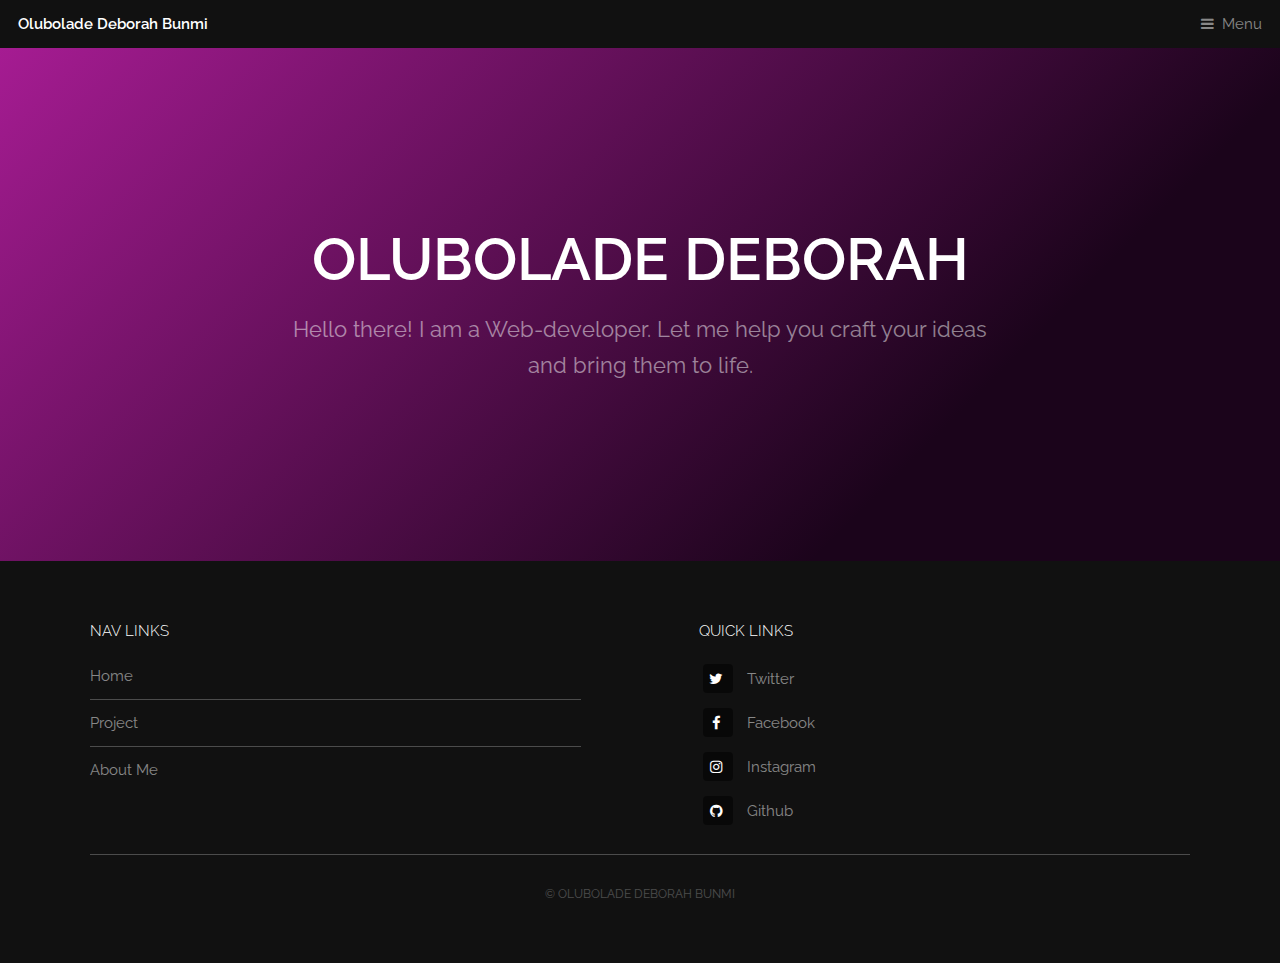
==== commit 72a6c73c: "Update index.html" ====
--- a/index.html
+++ b/index.html
@@ -75,11 +75,11 @@
 			</div>
 		</footer>
 		<!-- Scripts -->
-			<script src="assets/js/jquery.min.js"></script>
-			<script src="assets/js/browser.min.js"></script>
-			<script src="assets/js/breakpoints.min.js"></script>
-			<script src="assets/js/util.js"></script>
-			<script src="assets/js/main.js"></script>
+			<script src="jquery.min.js"></script>
+			<script src="browser.min.js"></script>
+			<script src="breakpoints.min.js"></script>
+			<script src="util.js"></script>
+			<script src="main.js"></script>
 
 	</body>
 </html>
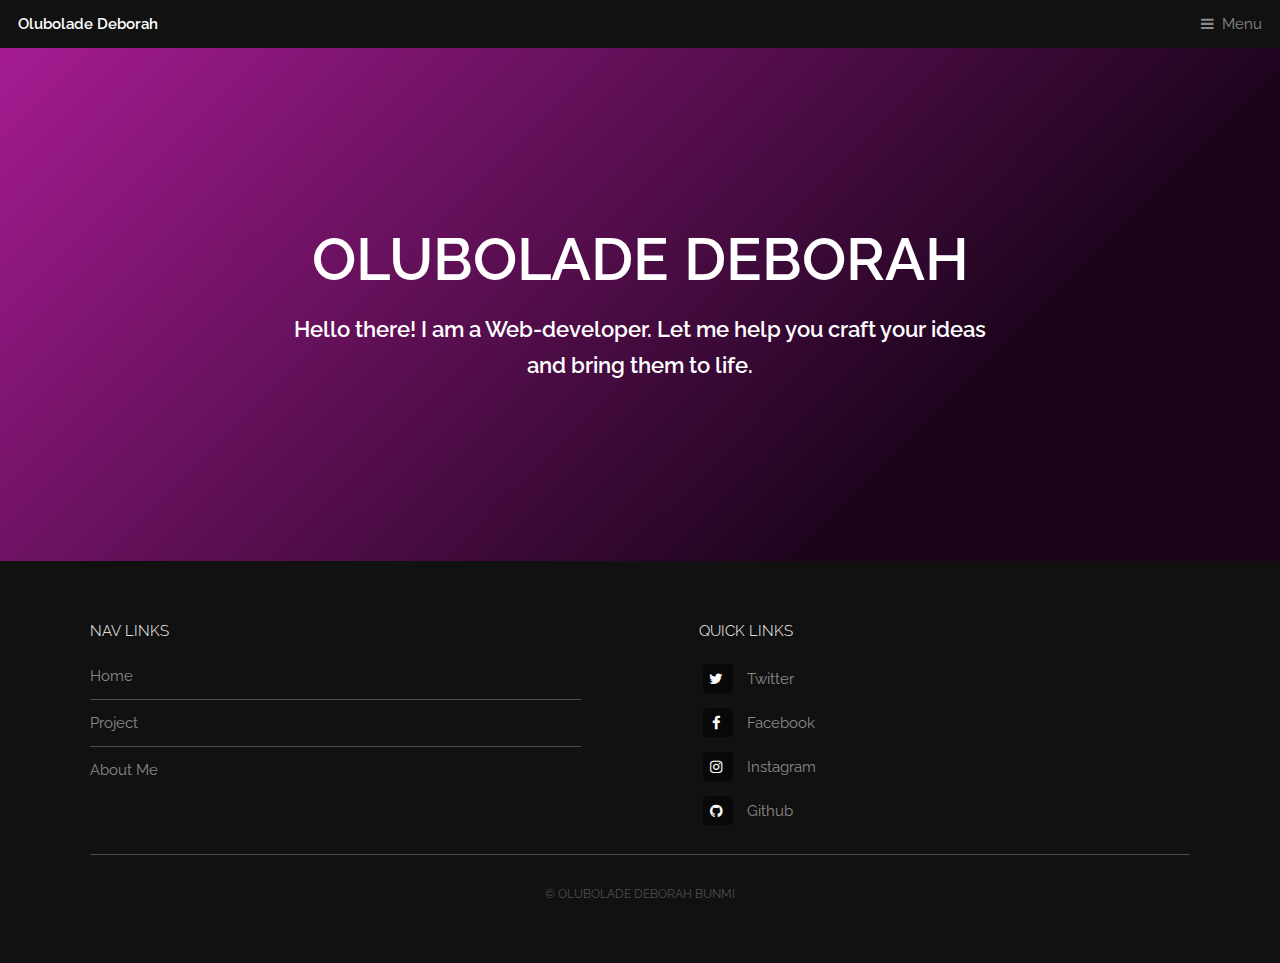
==== commit 38430938: "Update index.html" ====
--- a/index.html
+++ b/index.html
@@ -9,12 +9,13 @@
 		<meta name="description" content="" />
 		<meta name="keywords" content="" />
 		<link rel="stylesheet" href="main2.css" />
+		<meta name="google-site-verification" content="jNMPoLF1JXphoFgSz00pc2UylN5dKRGS4Bc27kkarsE" />
 	</head>
 	<body class="is-preload">
 
 		<!-- Header -->
 			<header id="header">
-				<a class="logo" href="index.html">Olubolade Deborah Bunmi</a>
+				<a class="logo" href="index.html">Olubolade Deborah</a>
 				<nav>
 					<a href="#menu">Menu</a>
 				</nav>
@@ -36,8 +37,8 @@
 			<section id="banner">
 				<div class="inner">
 					<h1><b>Olubolade Deborah</b></h1>
-					<p>Hello there! I am a Web-developer. Let me help you craft your ideas <br />
-			 and bring them to life.</p>
+					<p><b>Hello there! I am a Web-developer. Let me help you craft your ideas <br />
+						and bring them to life.</b></p>
 				</div>
 				<video autoplay loop muted playsinline src="Silky_Blue_720P_Motion_Background_Loop.mp4"></video>
 			</section>
@@ -62,10 +63,10 @@
 					<section>
 						<h4>Quick Links</h4>
 						<ul class="plain">
-							<li><a href="#"><i class="icon fa-twitter">&nbsp;</i>Twitter</a></li>
-							<li><a href="#"><i class="icon fa-facebook">&nbsp;</i>Facebook</a></li>
-							<li><a href="#"><i class="icon fa-instagram">&nbsp;</i>Instagram</a></li>
-							<li><a href="#"><i class="icon fa-github">&nbsp;</i>Github</a></li>
+							<li><a href="https://twitter.com/OluboladeDebor1"><i class="icon fa-twitter">&nbsp;</i>Twitter</a></li>
+							<li><a href="https://facebook.com/deborah.olubolade/"><i class="icon fa-facebook">&nbsp;</i>Facebook</a></li>
+							<li><a href="https://www.instagram.com/deboraholubolade5697d/"><i class="icon fa-instagram">&nbsp;</i>Instagram</a></li>
+							<li><a href="https://github.com/oluboladedeb"><i class="icon fa-github">&nbsp;</i>Github</a></li>
 						</ul>
 					</section>
 				</div>
--- a/main2.css
+++ b/main2.css
@@ -1,10 +1,5 @@
 @import url(font-awesome.min.css);
 @import url("https://fonts.googleapis.com/css?family=Raleway:200,300,400,500,600");
-/*
-	Industrious by TEMPLATED
-	templated.co @templatedco
-	Released for free under the Creative Commons Attribution 3.0 license (templated.co/license)
-*/
 /* Basic */
 @-ms-viewport {
   width: device-width; }
@@ -2860,4 +2855,4 @@
   -ms-transform: translateX(0);
   transform: translateX(0);
   box-shadow: 0 0 1.5rem 0 rgba(0, 0, 0, 0.2);
-  visibility: visible; }+  visibility: visible; }
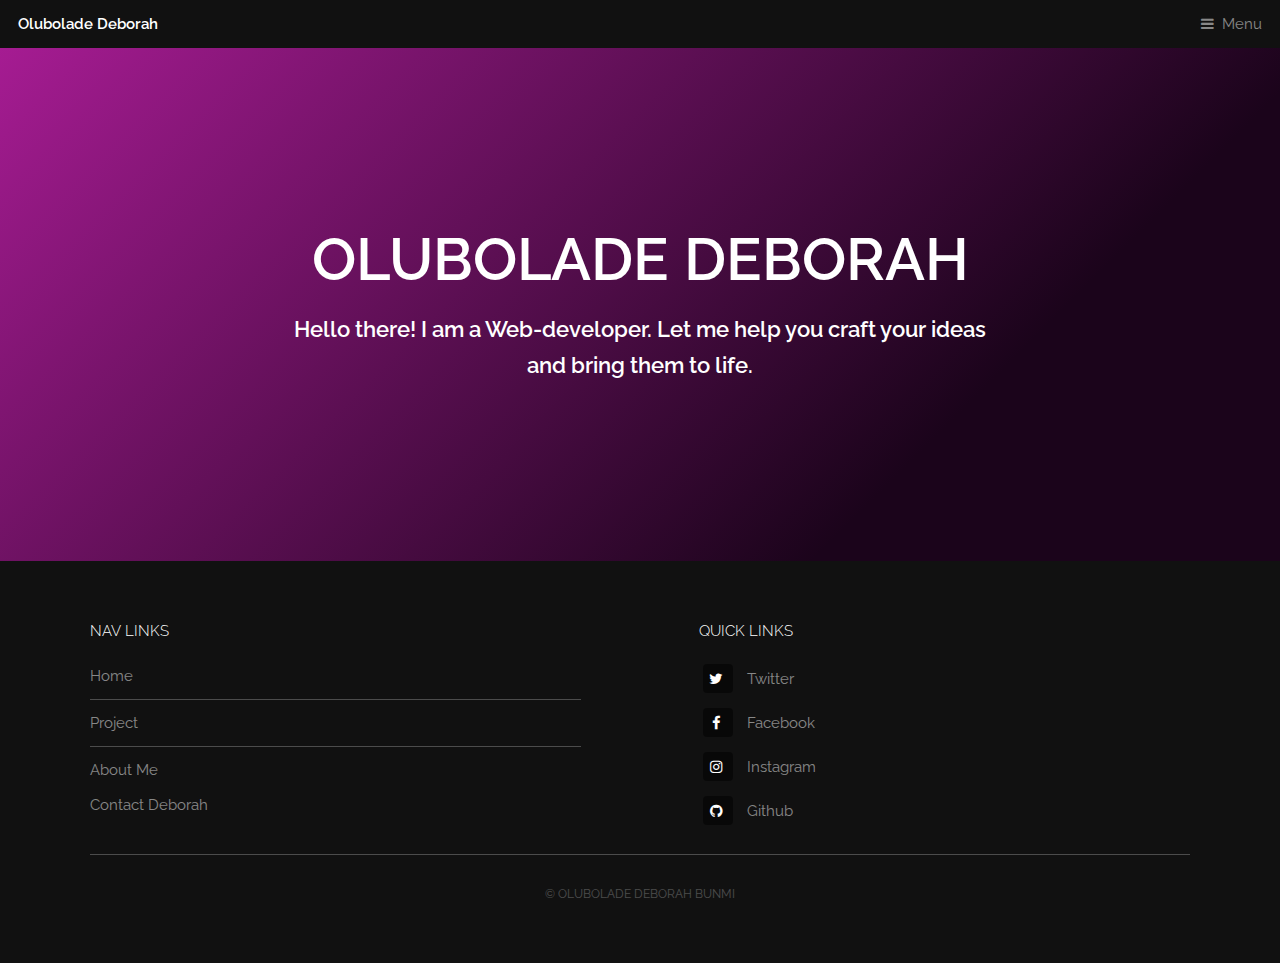
==== commit 7aa8d95c: "Update index.html" ====
--- a/index.html
+++ b/index.html
@@ -57,7 +57,8 @@
 						<ul class="alt">
 							<li><a href="index.html">Home</a></li>
 							<li><a href="project.html">Project</a></li>
-							<li><a href="About Deborah.html">About Me</a></li>
+							<li><a href="About Deborah.html">About Me</a></li
+							<li><a href="contact.html">Contact Deborah</a></li>
 						</ul>
 					</section>
 					<section>
